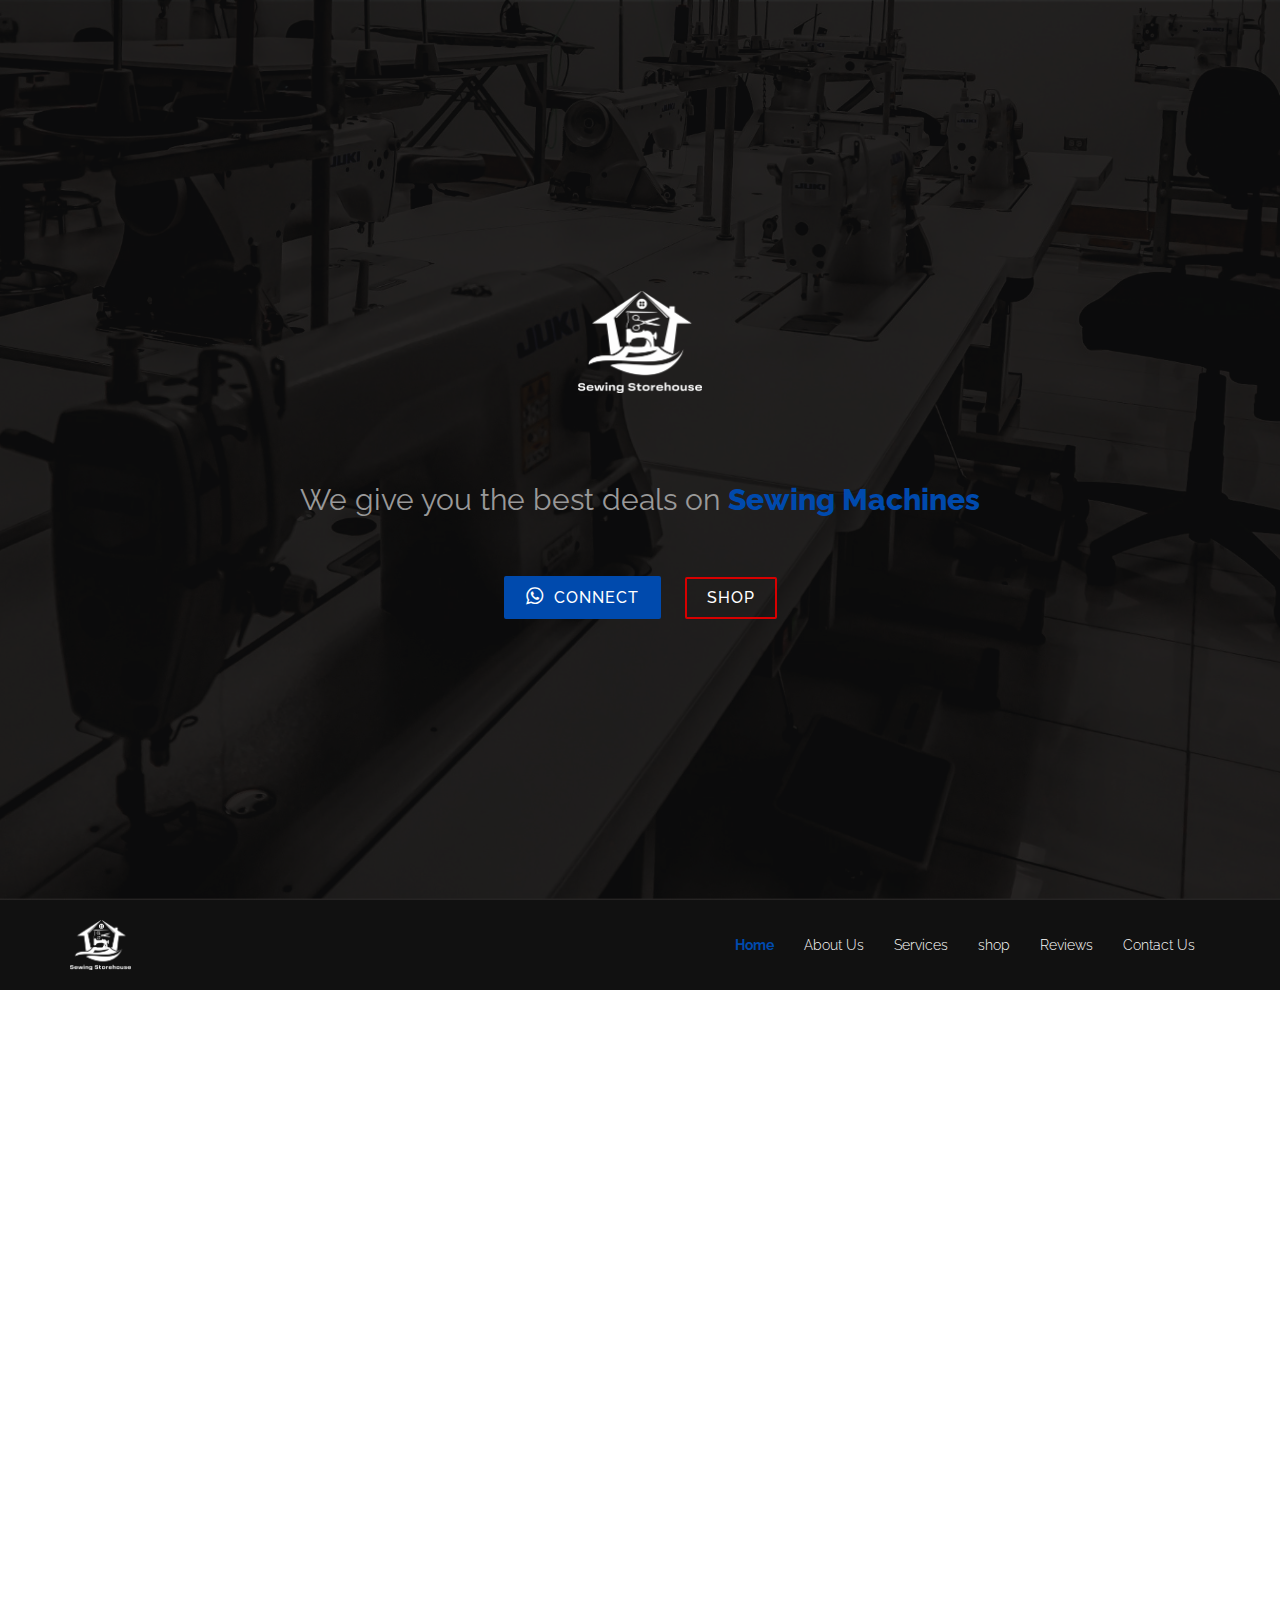
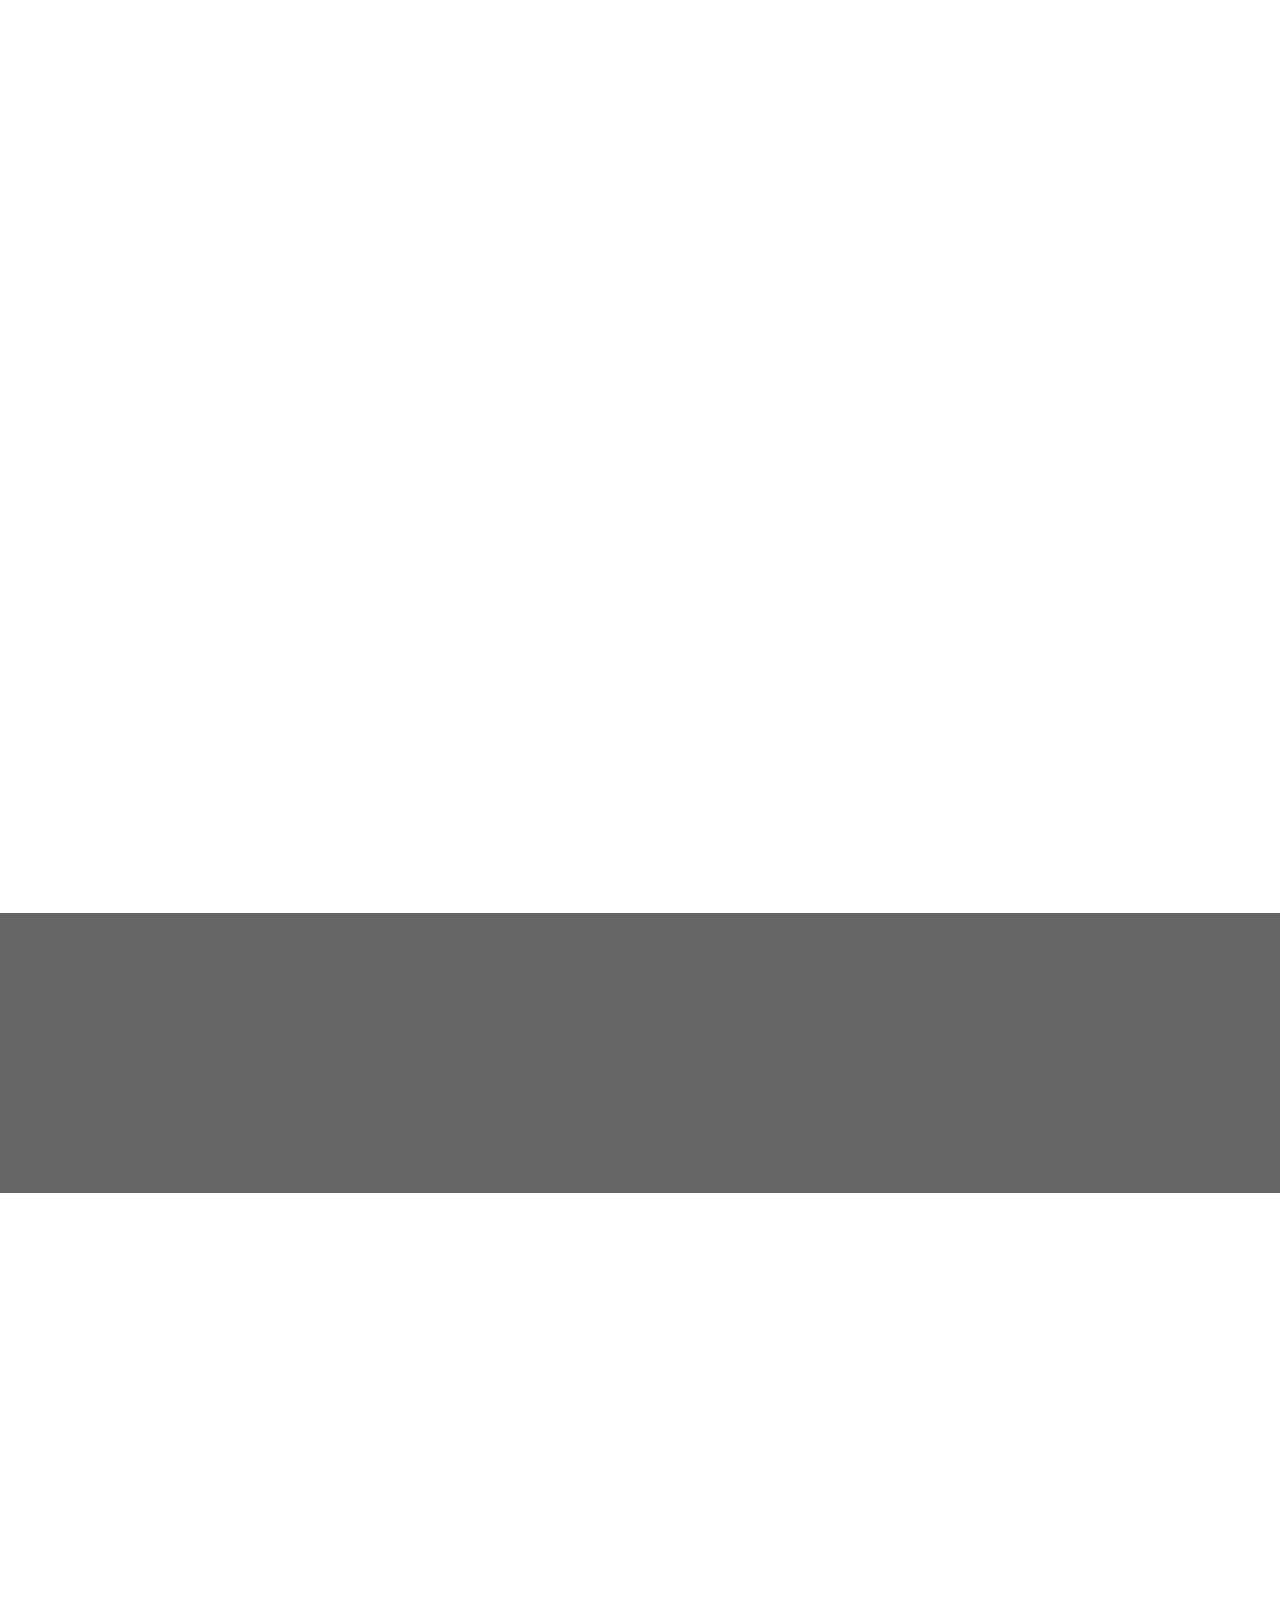
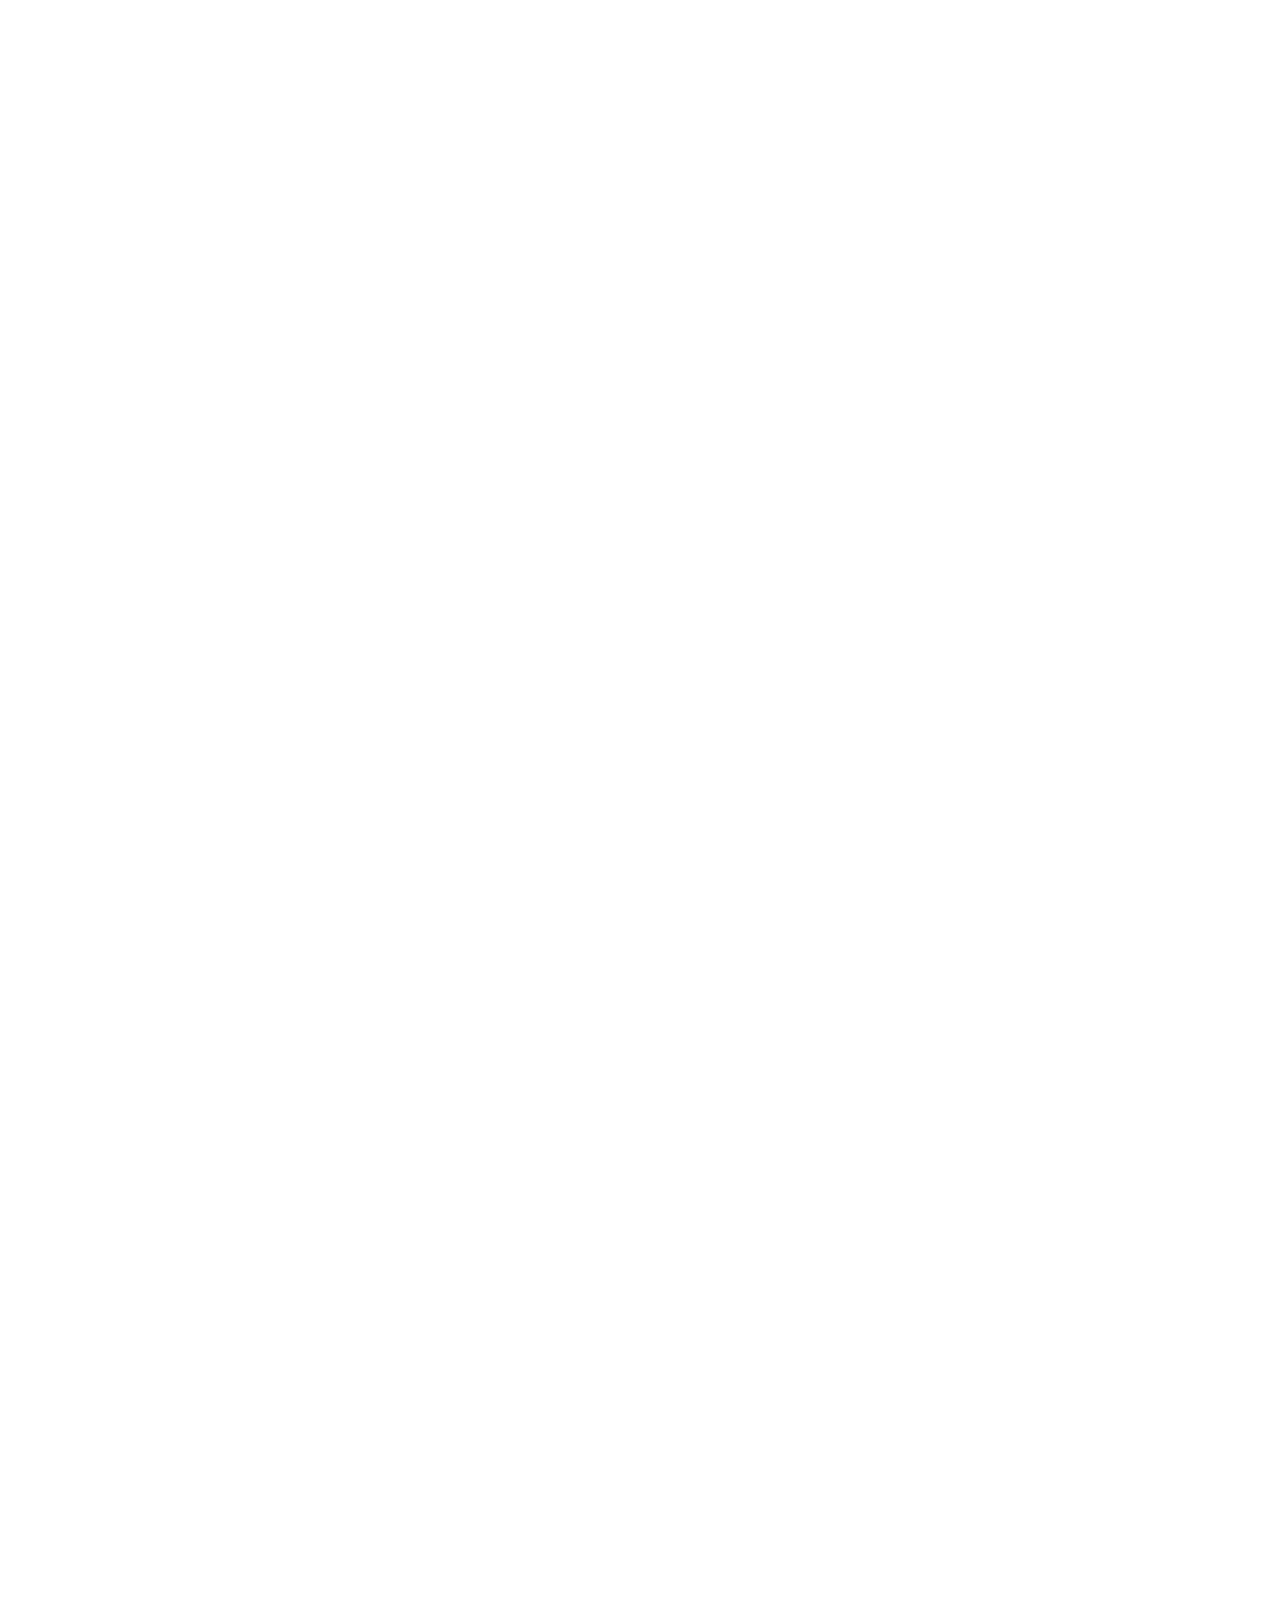
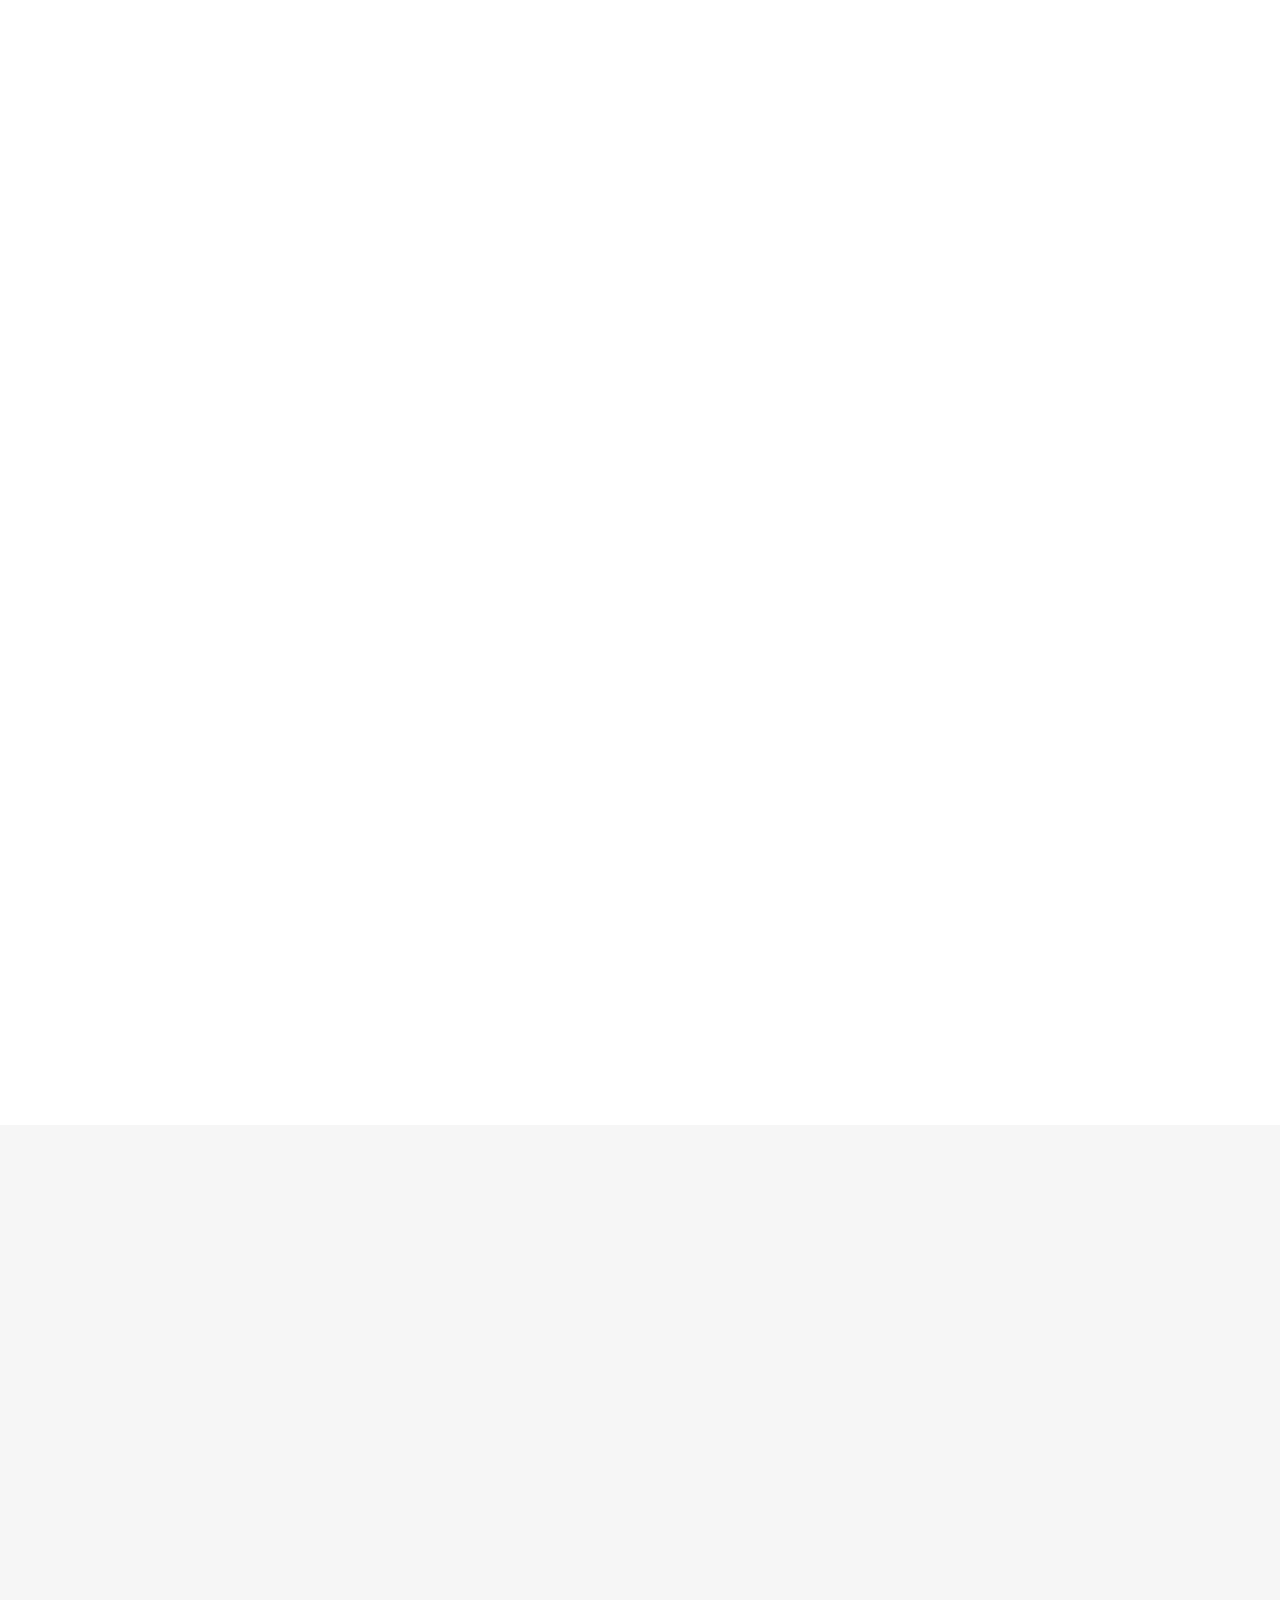
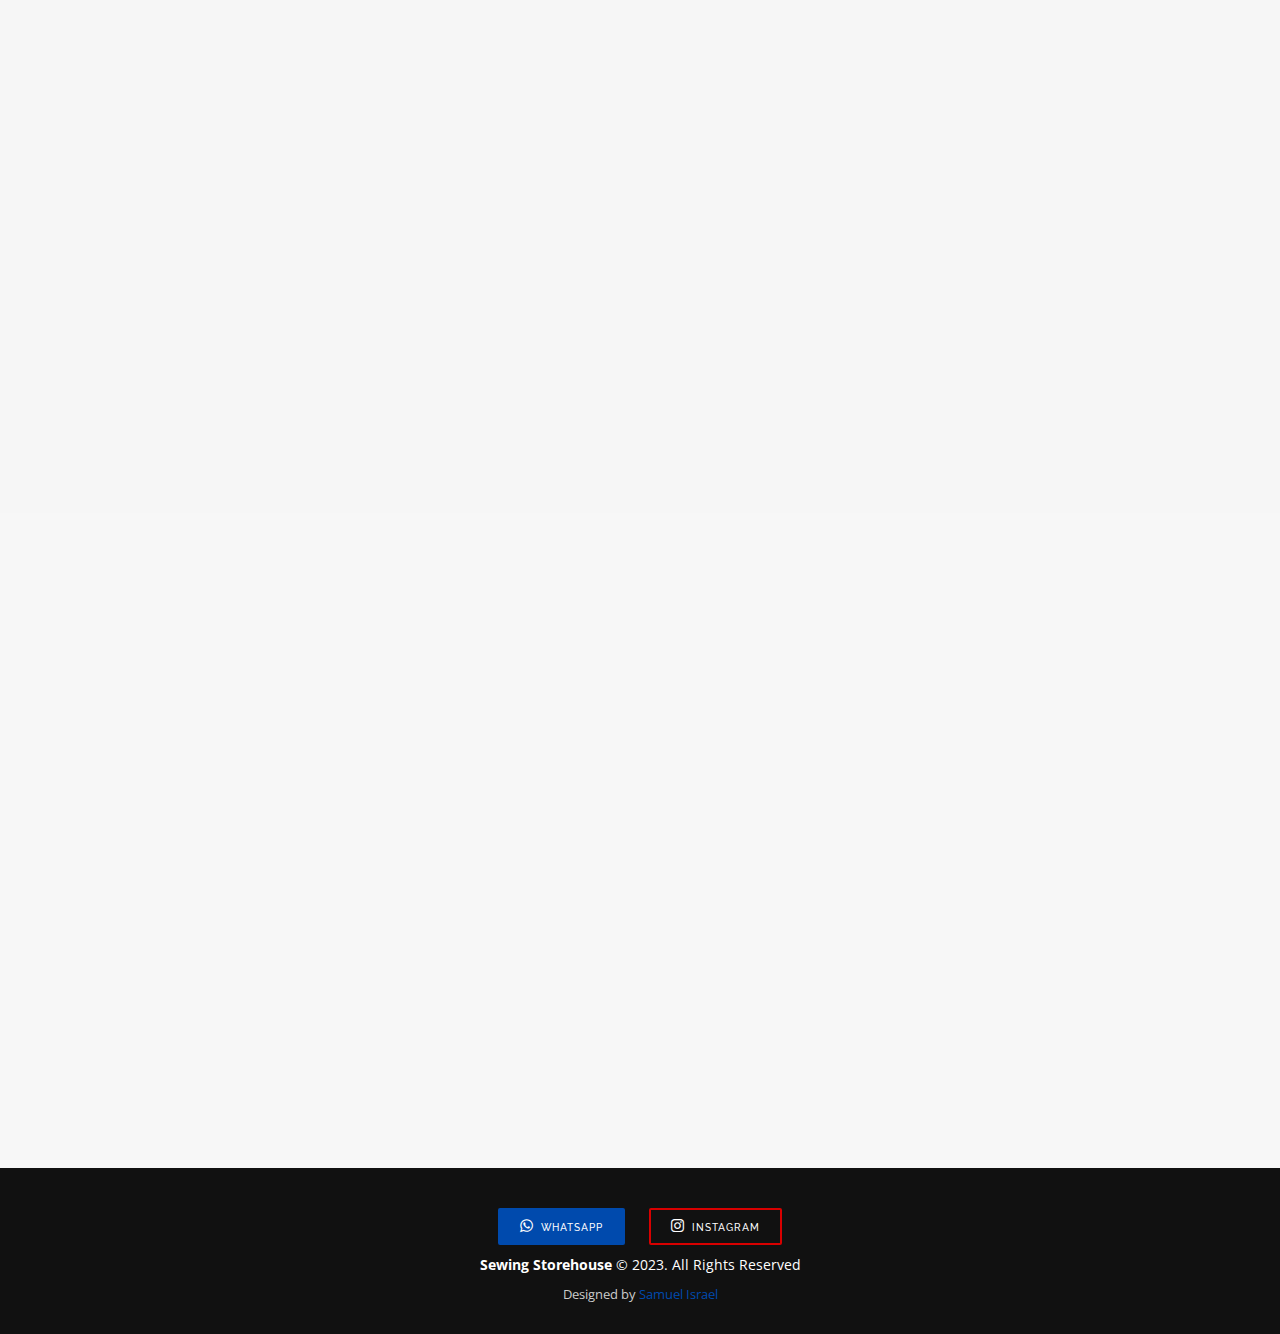
==== index.html @ 8f1b7ee0 "Add files via upload" ====
<!DOCTYPE html>
<html lang="en">

<head>
  <meta charset="utf-8">
  <title>Sewing Storehouse</title>
  <meta content="width=device-width, initial-scale=1.0" name="viewport">
  <meta content="" name="keywords">
  <meta content="" name="description">

  <!-- Facebook Opengraph integration: https://developers.facebook.com/docs/sharing/opengraph -->
  <meta property="og:title" content="">
  <meta property="og:image" content="">
  <meta property="og:url" content="">
  <meta property="og:site_name" content="">
  <meta property="og:description" content="">

  <!-- Twitter Cards integration: https://dev.twitter.com/cards/  -->
  <meta name="twitter:card" content="summary">
  <meta name="twitter:site" content="">
  <meta name="twitter:title" content="">
  <meta name="twitter:description" content="">
  <meta name="twitter:image" content="">

  <!-- Place your favicon.ico and apple-touch-icon.png in the template root directory -->
  <link href="favicon.ico" rel="shortcut icon">

  <!-- Google Fonts -->
  <link href="https://fonts.googleapis.com/css?family=Open+Sans:300,300i,400,400i,700,700i|Raleway:300,400,500,700,800" rel="stylesheet">

  <!-- Bootstrap CSS File -->
  <link href="lib/bootstrap/css/bootstrap.min.css" rel="stylesheet">

  <!-- Libraries CSS Files -->
  <link href="lib/font-awesome/css/font-awesome.min.css" rel="stylesheet">
  <link href="lib/animate-css/animate.min.css" rel="stylesheet">

  <!-- Main Stylesheet File -->
  <link href="css/style.css" rel="stylesheet">

  <!-- =======================================================
    Theme Name: Imperial
    Theme URL: https://bootstrapmade.com/imperial-free-onepage-bootstrap-theme/
    Author: BootstrapMade.com
    Author URL: https://bootstrapmade.com
  ======================================================= -->
</head>

<body>
  <div id="preloader"></div>

  <!--==========================
  Hero Section
  ============================-->
  <section id="hero">
    <div class="hero-container">
      <div class="wow fadeIn">
        <div class="hero-logo">
          <img class="" src="img/logo.png" alt="Imperial">
        </div>

       <!--  <h1>Welcome to Sewing Storehouse</h1> -->
        <!-- <h2>We sell <span class="rotating">Sewing Machines, Weaving Machines, Coverstitch Machines, Table Tops, Mannequins</span></h2> -->
        <h2>We give you the best deals on <span class="rotating">Sewing Machines, Weaving Machines, Embroidery Machines, Post Bed Machines, Phoenix Machines, Coverstitch Machines, Table Tops, Steam Irons, Mannequins</span></h2>
        <div class="actions">
          <a href="wa.link/p0skqy" class="btn-get-started"><i class="fa fa-whatsapp"></i>Connect</a>
          <a href="#shop" class="btn-services">Shop</a>
        </div>
      </div>
    </div>
  </section>

  <!--==========================
  Header Section
  ============================-->
  <header id="header">
    <div class="container">

      <div id="logo" class="pull-left">
        <a href="#hero"><img src="img/logo.png" alt="" title="" /></img></a>
        <!-- Uncomment below if you prefer to use a text image -->
        <!--<h1><a href="#hero">Header 1</a></h1>-->
      </div>

      <nav id="nav-menu-container">
        <ul class="nav-menu">
          <li class="menu-active"><a href="#hero">Home</a></li>
          <li><a href="#about">About Us</a></li>
          <li><a href="#services">Services</a></li>
          <!-- <li><a href="#portfolio">Portfolio</a></li> -->
          <li><a href="#shop">shop</a></li>
          <li><a href="#testimonials">Reviews</a></li>
          
          <!-- <li class="menu-has-children"><a href="">Drop Down</a>
            <ul>
              <li><a href="#">Drop Down 1</a></li>
              <li class="menu-has-children"><a href="#">Drop Down 2</a>
                <ul>
                  <li><a href="#">Deep Drop Down 1</a></li>
                  <li><a href="#">Deep Drop Down 2</a></li>
                  <li><a href="#">Deep Drop Down 3</a></li>
                  <li><a href="#">Deep Drop Down 4</a></li>
                  <li><a href="#">Deep Drop Down 5</a></li>
                </ul>
              </li>
              <li><a href="#">Drop Down 3</a></li>
              <li><a href="#">Drop Down 4</a></li>
              <li><a href="#">Drop Down 5</a></li>
            </ul>
          </li> -->
          <li><a href="#contact">Contact Us</a></li>
        </ul>
      </nav>
      <!-- #nav-menu-container -->
    </div>
  </header>
  <!-- #header -->

  <!--==========================
  About Section
  ============================-->
  <section id="about">
    <div class="container wow fadeInUp">
      <div class="row">
        <div class="col-md-12">
          <h3 class="section-title">About Us</h3>
          <div class="section-title-divider"></div>
          <p class="section-description"> we curated a selection of the finest sewing equipment on the market to help you Level-up!</p>
        </div>
      </div>
    </div>
    <div class="container about-container wow fadeInUp">
      <div class="row">

        <div class="col-lg-6 about-img">
          <img src="img/about-img.jpg" alt="">
        </div>

        <div class="col-md-6 about-content">
          <h2 class="about-title">We provide Great Value for every penny</h2>
          <p class="about-text">
            Welcome to Sewing Storehouse! We are dedicated to providing the best sewing equipments to our customers to cater for every sewing need.
          </p>
          <p class="about-text">
            We are founded with a mission to make high-quality sewing equipment accessible to everyone. We believe that sewing is a rewarding and fulfilling skill, and we want to make it easy for people to get started and excel at it.
            Our products are carefully selected to ensure that they meet our high standards of quality and durability. We believe that when you invest in good sewing equipment, you are investing in your creativity and your future.
          </p>
          <p class="about-text">
            At our Sewing Storehouse, we believe that sewing is more than just a hobby. It's a way of life. It's a way to express your unique creative ideas, and to connect with others. We are proud to be a part of The Sewing Community, and we look forward to serving you for many years to come.
          
      </div>
    </div>
  </section>

  <!--==========================
  Services Section
  ============================-->
  <section id="services">
    <div class="container wow fadeInUp">
      <div class="row">
        <div class="col-md-12">
          <h3 class="section-title">Services</h3>
          <div class="section-title-divider"></div>
          <p class="section-description">A List of Excellent services that we offer</p>
        </div>
      </div>

      <div class="row">
        <div class="col-md-4 service-item">
          <div class="service-icon"><i class="fa fa-bar-chart"></i></div>
          <h4 class="service-title"><a href="">Sewing Equipment Sale</a></h4>
          <p class="service-description">We sell a wide range of sewing equipment, including both high-end and low-end products.</p>
        </div>
        <div class="col-md-4 service-item">
          <div class="service-icon"><i class="fa fa-paper-plane"></i></div>
          <h4 class="service-title"><a href="">Sewing Equipment repair</a></h4>
          <p class="service-description"> we offer routine maintenance, replacement of worn or damaged parts, and repairs for machines that have broken down or are not functioning properly. </p>
        </div>
        <div class="col-md-4 service-item">
          <div class="service-icon"><i class="fa fa-photo"></i></div>
          <h4 class="service-title"><a href="">Sewing Equipment accessories supply</a></h4>
          <p class="service-description">We sell accessories and supplies for sewing Equipments. This includes items such as presser feet, Pitman Crank Set, Domestic Manual Machine Pedal and more.</p>
        </div>
        <div class="col-md-4 service-item">
          <div class="service-icon"><i class="fa fa-road"></i></div>
          <h4 class="service-title"><a href="">Marketing and branding</a></h4>
          <p class="service-description">We help your clients develop a strong brand identity and marketing strategy for their Tailoring/Fashion business, including creating a website, social media presence, and advertising campaigns.</p>
        </div>
        <div class="col-md-4 service-item">
          <div class="service-icon"><i class="fa fa-shopping-bag"></i></div>
          <h4 class="service-title"><a href="">Operations and management</a></h4>
          <p class="service-description">We provide guidance on the day-to-day operations of a Tailoring/Fashion business, including inventory management, pricing strategies, staffing, and more.</p>
        </div>
        <!-- <div class="col-md-4 service-item">
          <div class="service-icon"><i class="fa fa-desktop"></i></div>
          <h4 class="service-title"><a href="">Sewing Equipment Sale</a></h4>
          <p class="service-description">Voluptatum deleniti atque corrupti quos dolores et quas molestias excepturi sint occaecati cupiditate non provident</p>
        </div> -->
      </div>
    </div>
  </section>

  <!--==========================
  Subscribe Section
  ============================-->
  <section id="subscribe">
    <div class="container wow fadeInUp">
      <div class="row">
        <div class="col-md-8">
          <h3 class="subscribe-title">Follow Us On Instagram</h3>
          <p class="subscribe-text">Follow us on Instagram to keep up with us and get access to the latest Equipment, freebies, product announcements and much more!</p>
        </div>
        <div class="col-md-4 subscribe-btn-container">
          <a class="subscribe-btn" href="https://www.instagram.com/sewing_storehouse/"><i class="fa fa-instagram"></i>Follow Now</a>
        </div>
      </div>
    </div>
  </section>


  <!--==========================
  Shop Section
  ============================-->
  <section id="shop">
    <div class="container wow fadeInUp">
      <div class="row">
        <div class="col-md-12">
          <h3 class="section-title">Shop</h3>
          <div class="section-title-divider"></div>
          <p class="section-description">This is List of some Available Items and Not a comprehensive List </p>
        </div>
      </div>

      <div class="row">
        <div class="col-md-3">
          <div class="member">
            <div class="pic"><img src="img/products/1.jpg" alt="Butterfly Table-Top"></div>
            <h4>Butterfly Table-Top</h4>
            <span>  ₦75,000</span>
          </div>
        </div>

        <div class="col-md-3">
          <div class="member">
            <div class="pic"><img src="img/products/2.jpg" alt="Jukky Manual Sewing Machine"></div>
            <h4>Jukky Manual Sewing Machine</h4>
            <span> ₦84,000 (Includes all Accessories)</span>
          </div>
        </div>

        <div class="col-md-3">
          <div class="member">
            <div class="pic"><img src="img/products/3.jpg" alt="Daping/Cover stitch machine"></div>
            <h4>Daping/Cover stitch machine</h4>
            <span> ₦260,000</span>
          </div>
        </div>

        <div class="col-md-3">
          <div class="member">
            <div class="pic"><img src="img/products/4.jpg" alt="Yamata Post-bed Machine"></div>
            <h4>Yamata Post-bed Machine</h4>
            <span>₦270,000</span>
          </div>
        </div>

        <div class="col-md-3">
          <div class="member">
            <div class="pic"><img src="img/products/5.jpg" alt="Two lion Industrial Steam Iron"></div>
            <h4>Two lion Industrial Steam Iron</h4>
            <span> ₦45,000</span>
          </div>
        </div>

        <div class="col-md-3">
          <div class="member">
            <div class="pic"><img src="img/products/6.jpg" alt="Two Lion 3 Thread Weaving Machine"></div>
            <h4>Two Lion 3 Thread Overlocker</h4>
            <span>Accountant</span>
          </div>
        </div>

        <div class="col-md-3">
          <div class="member">
            <div class="pic"><img src="img/products/7.jpg" alt="Brother Industrial Sewing Machine"></div>
            <h4>Brother Industrial Sewing Machine</h4>
            <span>₦295,000</span>
          </div>
        </div>

        <div class="col-md-3">
          <div class="member">
            <div class="pic"><img src="img/products/8.jpg" alt="Brother Industrial Zigzag & Embroidery Sewing Machine"></div>
            <h4>Brother Industrial Zigzag & Embroidery Sewing Machine</h4>
            <span>₦280,000</span>
          </div>
        </div>

        <div class="col-md-3">
          <div class="member">
            <div class="pic"><img src="img/products/9.jpg" alt="Butterfly Multifunctional Embroidery, Button Hole and straight Sewing Machine - Jd1197lb"></div>
            <h4>Butterfly Multifunctional Embroidery & Sewing Machine</h4>
            <span>₦235,000</span>
          </div>
        </div>

        <div class="col-md-3">
          <div class="member">
            <div class="pic"><img src="img/products/10.jpg" alt="Emel Industrial Straight Sewing Machine"></div>
            <h4>Emel Industrial Straight Sewing Machine</h4>
            <span>₦194,000</span>
          </div>
        </div>

        <div class="col-md-3">
          <div class="member">
            <div class="pic"><img src="img/products/11.jpg" alt="Two Lion Direct Drive Industrial Straight Sewing Machine"></div>
            <h4>Two Lion Direct Drive Industrial Sewing Machine</h4>
            <span>₦210,000</span>
          </div>
        </div>

        <div class="col-md-3">
          <div class="member">
            <div class="pic"><img src="img/products/12.jpg" alt="Butterfly Manual Sewing Machine"></div>
            <h4>Butterfly Manual Sewing Machine</h4>
            <span>₦95,000</span>
          </div>
        </div>

        <div class="col-md-3">
          <div class="member">
            <div class="pic"><img src="img/products/13.jpg" alt="Singer-Heavy-Duty-4423-Sewing-Machine"></div>
            <h4>Singer-Heavy-Duty-4423-Sewing-Machine</h4>
            <span>	₦294,000 </span>
          </div>
        </div>

        <div class="col-md-3">
          <div class="member">
            <div class="pic"><img src="img/products/14.jpg" alt="Two Lion Heat Transfer/Stoning Machine"></div>
            <h4>Two Lion Heat Transfer/Stoning Machine (Size 38)</h4>
            <span>₦145,000</span>
          </div>
        </div>

        <div class="col-md-3">
          <div class="member">
            <div class="pic"><img src="img/products/17.jpg" alt="Two Lion blind hemming machine"></div>
            <h4>Two Lion blind hemming machine</h4>
            <span>₦95,000</span>
          </div>
        </div>

        <div class="col-md-3">
          <div class="member">
            <div class="pic"><img src="img/products/16.jpg" alt="Manual Weaving Machine"></div>
            <h4>Manual Weaving Machine</h4>
            <span>₦60,000</span>
          </div>
        </div>

        <div class="col-md-12">
          <h3 class="section-title">All Prices are slightly negotiable</h3>
          <div class="section-title-divider"></div>
          <p class="section-description">Our Online Shop is currently under development. You can click the button below to manualy send in your order </p>
          <div class="actions">
            <a href="wa.link/p0skqy" class="btn-buy"><i class="fa fa-shopping-bag"></i>Place Order</a>
          </div>
        </div>

      </div>
   </div>
  </section>

  
  <!--==========================
  Porfolio Section
  ============================-->
  <!-- <section id="portfolio">
    <div class="container wow fadeInUp">
      <div class="row">
        <div class="col-md-12">
          <h3 class="section-title">Portfolio</h3>
          <div class="section-title-divider"></div>
          <p class="section-description">Si stante, hoc natura videlicet vult, salvam esse se, quod concedimus ses haec dicturum fuisse</p>
        </div>
      </div>

      <div class="row">
        <div class="col-md-3">
          <a class="portfolio-item" style="background-image: url(img/portfolio-1.jpg);" href="">
            <div class="details">
              <h4>Portfolio 1</h4>
              <span>Alored dono par</span>
            </div>
          </a>
        </div>

        <div class="col-md-3">
          <a class="portfolio-item" style="background-image: url(img/portfolio-2.jpg);" href="">
            <div class="details">
              <h4>Portfolio 2</h4>
              <span>Alored dono par</span>
            </div>
          </a>
        </div>

        <div class="col-md-3">
          <a class="portfolio-item" style="background-image: url(img/portfolio-3.jpg);" href="">
            <div class="details">
              <h4>Portfolio 3</h4>
              <span>Alored dono par</span>
            </div>
          </a>
        </div>

        <div class="col-md-3">
          <a class="portfolio-item" style="background-image: url(img/portfolio-4.jpg);" href="">
            <div class="details">
              <h4>Portfolio 4</h4>
              <span>Alored dono par</span>
            </div>
          </a>
        </div>

        <div class="col-md-3">
          <a class="portfolio-item" style="background-image: url(img/portfolio-5.jpg);" href="">
            <div class="details">
              <h4>Portfolio 5</h4>
              <span>Alored dono par</span>
            </div>
          </a>
        </div>

        <div class="col-md-3">
          <a class="portfolio-item" style="background-image: url(img/portfolio-6.jpg);" href="">
            <div class="details">
              <h4>Portfolio 6</h4>
              <span>Alored dono par</span>
            </div>
          </a>
        </div>

        <div class="col-md-3">
          <a class="portfolio-item" style="background-image: url(img/portfolio-7.jpg);" href="">
            <div class="details">
              <h4>Portfolio 7</h4>
              <span>Alored dono par</span>
            </div>
          </a>
        </div>

        <div class="col-md-3">
          <a class="portfolio-item" style="background-image: url(img/portfolio-8.jpg);" href="">
            <div class="details">
              <h4>Portfolio 8</h4>
              <span>Alored dono par</span>
            </div>
          </a>
        </div>

      </div>
    </div>
  </section> -->

  <!--==========================
  Testimonials Section
  ============================-->
  <section id="testimonials">
    <div class="container wow fadeInUp">
      <div class="row">
        <div class="col-md-12">
          <h3 class="section-title">Reviews</h3>
          <div class="section-title-divider"></div>
          <p class="section-description">Hear what our clients have to say about us.</p>
        </div>
      </div>

      <div class="row">
        <div class="col-md-3">
          <div class="profile">
            <div class="pic"><img src="img/client-1.jpg" alt=""></div>
            <h4>Adebola Ahmed</h4>
            <span>Bespoke Tailor</span>
          </div>
        </div>
        <div class="col-md-9">
          <div class="quote">
            <b><img src="img/quote_sign_left.png" alt=""></b> This company's sewing machines and customer service exceeded my expectations. I highly recommend them for anyone looking for a reliable and top-notch quality machine. <small><img src="img/quote_sign_right.png" alt=""></small>
          </div>
        </div>
      </div>

      <div class="row">
        <div class="col-md-9">
          <div class="quote">
            <b><img src="img/quote_sign_left.png" alt=""></b>  I've been a loyal customer of this sewing equipment sales business for years, and I have to say they have never let me down. Their products are always of the highest quality, and their customer service is outstanding. <small><img src="img/quote_sign_right.png" alt=""></small>
          </div>
        </div>
        <div class="col-md-3">
          <div class="profile">
            <div class="pic"><img src="img/client-2.jpg" alt=""></div>
            <h4>Love Chima</h4>
            <span>Fashion Designer</span>
          </div>
        </div>
      </div>

    </div>
  </section>

  

  <!--==========================
  Contact Section
  ============================-->
  <section id="contact">
    <div class="container wow fadeIn">
      <div class="row">
        <div class="col-md-12">
          <h3 class="section-title">Contact Us</h3>
          <div class="section-title-divider"></div>
          <p class="section-description">
            We'd love to hear from you! Contact us with any questions or concerns<br> you may have about our products or services. You can reach us via email, phone, or by filling<br> out the contact form below. Our customer service team will get back to you as soon as possible.
          </p>
        </div>
      </div>

      <div class="row">
        <div class="col-md-3 col-md-push-2">
          <div class="info">
            <div>
              <i class="fa fa-map-marker"></i>
              <p>House 09, Eputu/Oribanwa<br>Road Ibeju-lekki, Lagos</p>
            </div>

            <div>
              <i class="fa fa-envelope"></i>
              <p>Sewingstorehouse@gmail.com</p>
            </div>

            <div>
              <i class="fa fa-phone"></i>
              <p>+234 811 8020 381</p>
            </div>

          </div>
        </div>

        <div class="col-md-5 col-md-push-2">
          <div class="form">
            <div id="sendmessage">Your message has been sent. Thank you!</div>
            <div id="errormessage"></div>
            <form action="POST" data-netlify="true" method="post" role="form" class="contactForm">
              <div class="form-group">
                <input type="text" name="name" class="form-control" id="name" placeholder="Your Name" data-rule="minlen:4" data-msg="Please enter at least 4 chars" />
                <div class="validation"></div>
              </div>
              <div class="form-group">
                <input type="number" class="form-control" name="number" id="number" placeholder="Phone Number" data-rule="number" data-msg="Please enter a valid Phone Number" />
                <div class="validation"></div>
              </div>
              <!-- <div class="form-group">
                <input type="text" class="form-control" name="subject" id="subject" placeholder="Subject" data-rule="minlen:4" data-msg="Please enter at least 8 chars of subject" />
                <div class="validation"></div>
              </div> -->
              <div class="form-group">
                <textarea class="form-control" name="message" rows="5" data-rule="required" data-msg="Please write something for us" placeholder="Message"></textarea>
                <div class="validation"></div>
              </div>
              <div class="text-center"><button type="submit">Send Message</button></div>
            </form>
          </div>
        </div>

      </div>
    </div>
  </section>

  <!--==========================
  Footer
============================-->
  <footer id="footer">
    <div class="container">
      <div class="row">
        <div class="col-md-12">

          <div class="footer-socials">
            <a href="wa.link/p0skqy" class="btn-get-started"><i class="fa fa-whatsapp"></i>Whatsapp</a>
            <a href="#services" class="btn-services"><i class="fa fa-instagram"></i>Instagram</a>
          </div>

          <div class="copyright">
           <strong>Sewing Storehouse</strong>  &copy; 2023. All Rights Reserved
          </div>
          <div class="credits">
            <!--
              All the links in the footer should remain intact.
              You can delete the links only if you purchased the pro version.
              Licensing information: https://bootstrapmade.com/license/
              Purchase the pro version with working PHP/AJAX contact form: https://bootstrapmade.com/buy/?theme=Imperial
            -->
            Designed by <a href=".">Samuel Israel</a>
          </div>
        </div>
      </div>
    </div>
  </footer>
  <!-- #footer -->

  <a href="#" class="back-to-top"><i class="fa fa-chevron-up"></i></a>

  <!-- Required JavaScript Libraries -->
  <script src="lib/jquery/jquery.min.js"></script>
  <script src="lib/bootstrap/js/bootstrap.min.js"></script>
  <script src="lib/superfish/hoverIntent.js"></script>
  <script src="lib/superfish/superfish.min.js"></script>
  <script src="lib/morphext/morphext.min.js"></script>
  <script src="lib/wow/wow.min.js"></script>
  <script src="lib/stickyjs/sticky.js"></script>
  <script src="lib/easing/easing.js"></script>

  <!-- Template Specisifc Custom Javascript File -->
  <script src="js/custom.js"></script>

  <script src="contactform/contactform.js"></script>


</body>

</html>
---- css/style.css ----
/*
  Theme Name: Imperial
  Theme URL: https://bootstrapmade.com/imperial-free-onepage-bootstrap-template/
  Author: BootstrapMade
  Author URL: https://bootstrapmade.com
*/
/*--------------------------------------------------------------
# General
--------------------------------------------------------------*/
body {
  background: #fff;
  color: #666666;
  font-family: "Open Sans", sans-serif;
}

a {
  color: #004AAD;
  transition: 0.5s;
}

a:hover, a:active, a:focus {
  color: #03c5ec;
  outline: none;
  text-decoration: none;
}

p {
  padding: 0;
  margin: 0 0 30px 0;
}

h1, h2, h3, h4, h5, h6 {
  font-family: "Raleway", sans-serif;
  font-weight: 400;
  margin: 0 0 20px 0;
  padding: 0;
}

/* Prelaoder */
#preloader {
  position: fixed;
  left: 0;
  top: 0;
  z-index: 999;
  width: 100%;
  height: 100%;
  overflow: visible;
  background: #fff url("../img/preloader.gif") no-repeat center center;
}

/* Back to top button */
.back-to-top {
  position: fixed;
  display: none;
  /* background: rgba(0, 0, 0, 0.2);
  color: #fff; */
  background: none;
  border: 2px solid #D80000;
  color: #004AAD;
  padding: 6px 12px 9px 12px;
  font-size: 16px;
  border-radius: 2px;
  right: 15px;
  bottom: 15px;
  transition: background 0.5s;
}

@media (max-width: 768px) {
  .back-to-top {
    bottom: 15px;
  }
}

.back-to-top:focus {
  background: none;
  border: 2px solid #D80000;
  color: #D80000;
}

.back-to-top:hover {
  background: #004AAD;
  color: #fff;  
  border: 2px solid #d8000000;
  
}

/*--------------------------------------------------------------
# Welcome
--------------------------------------------------------------*/
#hero {
  display: table;
  width: 100%;
  height: 100vh;
  background: url(../img/hero-bg.jpg) top center;
  background-size: cover;
}

@media (min-width: 1024px) {
  #hero {
    background-attachment: fixed;
  }
}

#hero .hero-logo {
  margin: 20px;
  margin-bottom: 90px;
}

#hero .hero-logo img {
  max-width: 10%;
}

#hero .hero-container {
  background: rgba(0, 0, 0, 0.8);
  display: table-cell;
  margin: 0;
  padding: 0;
  text-align: center;
  vertical-align: middle;
}

#hero h1 {
  margin: 30px 0 10px 0;
  font-weight: 700;
  line-height: 48px;
  text-transform: uppercase;
  color: #fff;
}

@media (max-width: 768px) {
  #hero h1 {
    font-size: 28px;
    line-height: 36px;
  }
}

#hero h2 {
  color: #999;
  margin-bottom: 50px;
}

#hero .rotating {
  color: #004AAD /* #999 */;
  font-weight: 800;
}

@media (max-width: 768px) {
  #hero h2 {
    font-size: 24px;
    line-height: 26px;
    margin-bottom: 30px;
  }
  #hero h2 .rotating {
    display: block;
  }
}

#hero .rotating > .animated {
  display: inline-block;
}

#hero .actions a {
  font-family: "Raleway", sans-serif;
  text-transform: uppercase;
  font-weight: 500;
  font-size: 16px;
  letter-spacing: 1px;
  display: inline-block;
  padding: 8px 20px;
  border-radius: 2px;
  transition: 0.5s;
  margin: 10px;
}

#hero .actions i {
  font-size: 20px;
  margin-right: 10px;
}

#hero .btn-get-started {
  background: #004AAD;
  border: 2px solid #004AAD;
  color: #fff;
}

/* #D80000 #004AAD */

#hero .btn-get-started:hover {
  background: none;
  border: 2px solid #D80000;
  color: #fff;
}

#hero .btn-services {
  border: 2px solid #D80000;
  color: #fff;
}

#hero .btn-services:hover {
  background: #004AAD;
  border: 2px solid #004AAD;
}

/*--------------------------------------------------------------
# Header
--------------------------------------------------------------*/
#header {
  background: #111;
  padding: 20px 0;
  height: 90px;
}

#header #logo {
  float: left;
}

#header #logo h1 {
  font-size: 36px;
  margin: 0;
  padding: 6px 0;
  line-height: 1;
  font-family: "Raleway", sans-serif;
  font-weight: 700;
  letter-spacing: 3px;
  text-transform: uppercase;
}

#header #logo h1 a, #header #logo h1 a:hover {
  color: #fff;
}

#header #logo img {
  padding: 0;
  margin: 0;
  max-height: 50px;
}

@media (max-width: 768px) {
  #header {
    height: 80px;
  }
  #header #logo h1 {
    font-size: 26px;
  }
  #header #logo img {
    max-height: 40px;
  }
}

.is-sticky #header {
  background: rgba(0, 0, 0, 0.85);
}

/*--------------------------------------------------------------
# Navigation Menu
--------------------------------------------------------------*/
/* Nav Menu Essentials */
.nav-menu, .nav-menu * {
  margin: 0;
  padding: 0;
  list-style: none;
}

.nav-menu ul {
  position: absolute;
  display: none;
  top: 100%;
  left: 0;
  z-index: 99;
}

.nav-menu li {
  position: relative;
  white-space: nowrap;
}

.nav-menu > li {
  float: left;
}

.nav-menu li:hover > ul,
.nav-menu li.sfHover > ul {
  display: block;
}

.nav-menu ul ul {
  top: 0;
  left: 100%;
}

.nav-menu ul li {
  min-width: 180px;
}

/* Nav Menu Arrows */
.sf-arrows .sf-with-ul {
  padding-right: 30px;
}

.sf-arrows .sf-with-ul:after {
  content: "\f107";
  position: absolute;
  right: 15px;
  font-family: FontAwesome;
  font-style: normal;
  font-weight: normal;
}

.sf-arrows ul .sf-with-ul:after {
  content: "\f105";
}

/* Nav Meu Container */
#nav-menu-container {
  float: right;
  margin: 5px 0;
}

@media (max-width: 768px) {
  #nav-menu-container {
    display: none;
  }
}

/* Nav Meu Styling */
.nav-menu a {
  padding: 10px 15px;
  text-decoration: none;
  display: inline-block;
  color: #fff;
  font-family: 'Raleway', sans-serif;
  font-weight: 300;
  font-size: 14px;
  outline: none;
}

.nav-menu a:hover, .nav-menu li:hover > a, .nav-menu .menu-active > a {
  color: #004AAD;
  font-weight: 700;
}

.nav-menu ul {
  margin: 4px 0 0 15px;
  box-shadow: 0px 0px 1px 1px rgba(0, 0, 0, 0.08);
}

.nav-menu ul li {
  background: #fff;
  border-top: 1px solid #f4f4f4;
}

.nav-menu ul li:first-child {
  border-top: 0;
}

.nav-menu ul li:hover {
  background: #f6f6f6;
}

.nav-menu ul li a {
  color: #333;
}

.nav-menu ul ul {
  margin: 0;
}

/* Mobile Nav Toggle */
#mobile-nav-toggle {
  position: fixed;
  right: 0;
  top: 0;
  z-index: 999;
  margin: 20px 20px 0 0;
  border: 0;
  background: none;
  font-size: 24px;
  display: none;
  transition: all 0.4s;
  outline: none;
}

#mobile-nav-toggle i {
  color: #fff;
}

@media (max-width: 768px) {
  #mobile-nav-toggle {
    display: inline;
  }
}

/* Mobile Nav Styling */
#mobile-nav {
  position: fixed;
  top: 0;
  padding-top: 18px;
  bottom: 0;
  z-index: 998;
  background: rgba(0, 0, 0, 0.9);
  left: -260px;
  width: 260px;
  overflow-y: auto;
  transition: 0.4s;
}

#mobile-nav ul {
  padding: 0;
  margin: 0;
  list-style: none;
}

#mobile-nav ul li {
  position: relative;
}

#mobile-nav ul li a {
  color: #fff;
  font-size: 16px;
  overflow: hidden;
  padding: 10px 22px 10px 15px;
  position: relative;
  text-decoration: none;
  width: 100%;
  display: block;
  outline: none;
}

#mobile-nav ul li a:hover {
  color: #fff;
}

#mobile-nav ul li li {
  padding-left: 30px;
}

#mobile-nav ul .menu-has-children i {
  position: absolute;
  right: 0;
  z-index: 99;
  padding: 15px;
  cursor: pointer;
  color: #fff;
}

#mobile-nav ul .menu-has-children i.fa-chevron-up {
  color: #004AAD;
}

#mobile-nav ul .menu-item-active {
  color: #004AAD;
}

#mobile-body-overly {
  width: 100%;
  height: 100%;
  z-index: 997;
  top: 0;
  left: 0;
  position: fixed;
  background: rgba(0, 0, 0, 0.6);
  display: none;
}

/* Mobile Nav body classes */
body.mobile-nav-active {
  overflow: hidden;
}

body.mobile-nav-active #mobile-nav {
  left: 0;
}

body.mobile-nav-active #mobile-nav-toggle {
  color: #fff;
}

/*--------------------------------------------------------------
# Sections
--------------------------------------------------------------*/
/* Sections Common
--------------------------------*/
.section-title {
  font-size: 32px;
  color: #111;
  text-transform: uppercase;
  text-align: center;
  font-weight: 700;
}

.section-description {
  text-align: center;
  margin-bottom: 80px;
}

.section-title-divider {
  width: 50px;
  height: 3px;
  background: #004AAD;
  margin: 0 auto;
  margin-bottom: 30px;
}

/* Get Started Section
--------------------------------*/
#about {
  background: #fff;
  padding: 80px 0;
}

#about .about-img {
  overflow: hidden;
}

#about .about-img img {
  max-width: 100%;
}

@media (max-width: 768px) {
  #about .about-img {
    height: auto;
  }
  #about .about-img img {
    margin-left: 0;
    padding-bottom: 30px;
  }
}

#about .about-content {
  background: #fff;
}

#about .about-title {
  color: #333;
  font-weight: 700;
  font-size: 28px;
}

#about .about-text {
  line-height: 26px;
  margin-bottom: 15px;
}

#about .about-text:last-child {
  margin-bottom: 0;
}

/* Services Section
--------------------------------*/
#services {
  background: linear-gradient(rgba(255, 255, 255, 0.9), rgba(255, 255, 255, 0.9)), url("../img/services-bg.jpg") fixed center center;
  background-size: cover;
  padding: 80px 0 60px 0;
}

#services .service-item {
  margin-bottom: 20px;
}

#services .service-icon {
  float: left;
  background: #004AAD;
  padding: 16px;
  border-radius: 50%;
  transition: 0.5s;
  border: 1px solid #004AAD;
}

#services .service-icon i {
  color: #fff;
  font-size: 24px;
}

#services .service-item:hover .service-icon {
  background: #fff;
}

#services .service-item:hover .service-icon i {
  color: #004AAD;
}

#services .service-title {
  margin-left: 80px;
  font-weight: 700;
  margin-bottom: 15px;
  text-transform: uppercase;
}

#services .service-title a {
  color: #111;
}

#services .service-description {
  margin-left: 80px;
  line-height: 24px;
}

/* Subscribe Section
--------------------------------*/
#subscribe {
  background: linear-gradient(rgba(0, 0, 0, 0.6), rgba(0, 0, 0, 0.6)), url(../img/subscribe-bg.jpg) fixed center center;
  background-size: cover;
  padding: 80px 0;
}

#subscribe .subscribe-title {
  color: #fff;
  font-size: 28px;
  font-weight: 700;
}

#subscribe .subscribe-text {
  color: #fff;
}

#subscribe .subscribe-btn-container {
  text-align: center;
  padding-top: 20px;
}

#subscribe .subscribe-btn {
  font-family: "Raleway", sans-serif;
  text-transform: uppercase;
  font-weight: 500;
  font-size: 16px;
  letter-spacing: 1px;
  display: inline-block;
  padding: 8px 20px;
  border-radius: 2px;
  transition: 0.5s;
  margin: 10px;
  border: 2px solid #D80000;
  color: #fff;
}

#subscribe .subscribe-btn:hover {
  background: #004AAD;
  border: 2px solid #004AAD;
}

#subscribe i {
  margin-right: 8px;
}

/* Portfolio Section
--------------------------------*/
/* #portfolio {
  background: #fff;
  padding: 80px 0;
}

#portfolio .portfolio-item {
  background-position: center center;
  background-size: cover;
  background-repeat: no-repeat;
  position: relative;
  height: 260px;
  width: 100%;
  display: table;
  overflow: hidden;
  margin-bottom: 30px;
}

#portfolio .portfolio-item .details {
  height: 260px;
  background: #fff;
  display: table-cell;
  vertical-align: middle;
  opacity: 0;
  transition: 0.3s;
  text-align: center;
}

#portfolio .portfolio-item .details h4 {
  font-size: 16px;
  transition: transform 0.3s, opacity 0.3s;
  transform: translate3d(0, -15px, 0);
  font-weight: 700;
  color: #333333;
}

#portfolio .portfolio-item .details span {
  display: block;
  color: #666666;
  font-size: 13px;
  transition: transform 0.3s, opacity 0.3s;
  transform: translate3d(0, 15px, 0);
}

#portfolio .portfolio-item:hover .details {
  opacity: 0.8;
}

#portfolio .portfolio-item:hover .details h4 {
  transform: translate3d(0, 0, 0);
}

#portfolio .portfolio-item:hover .details span {
  transform: translate3d(0, 0, 0);
} */

/* Testimonials Section
--------------------------------*/
#testimonials {
  background: #f6f6f6;
  padding: 80px 0;
}

#testimonials .profile {
  text-align: center;
}

#testimonials .profile .pic {
  border-radius: 50%;
  border: 6px solid #fff;
  margin-bottom: 15px;
  overflow: hidden;
  height: 260px;
  width: 260px;
}

#testimonials .profile .pic img {
  max-width: 100%;
}

#testimonials .profile h4 {
  font-weight: 700;
  color: #004AAD;
  margin-bottom: 5px;
}

#testimonials .profile span {
  color: #333333;
}

#testimonials .quote {
  position: relative;
  background: #fff;
  padding: 60px;
  margin-top: 40px;
  font-size: 16px;
  font-style: italic;
  border-radius: 5px;
}

#testimonials .quote b {
  display: inline-block;
  font-size: 22px;
  left: -9px;
  position: relative;
  top: -8px;
}

#testimonials .quote small {
  display: inline-block;
  right: -9px;
  position: relative;
  top: 4px;
}

/* Shop Section
--------------------------------*/
#shop {
  background: #fff;
  padding: 80px 0 60px 0;
}

#shop .member {
  text-align: center;
  margin-bottom: 80px;
}

#shop .member .pic {
  margin-bottom: 15px;
  overflow: hidden;
  height: 260px;
}

#shop .member .pic img {
  max-width: 100%;
}

#shop .member h4 {
  font-weight: 700;
  margin-bottom: 2px;
}

#shop .member span {
  font-style: italic;
  display: block;
  font-size: 13px;
}

#shop .member .social {
  margin-top: 15px;
}

#shop .member .social a {
  color: #b3b3b3;
}

#shop .member .social a:hover {
  color: #004AAD;
}

#shop .member .social i {
  font-size: 18px;
  margin: 0 2px;
}

#shop .actions {
  text-align: center;
}

#shop .actions a {
  font-family: "Raleway", sans-serif;
  text-transform: uppercase;
  font-weight: 700;
  font-size: 16px;
  letter-spacing: 1px;
  display: inline-block;;
  padding: 8px 20px;
  border-radius: 2px;
  transition: 0.5s;
  margin: 10px;
}

#shop .actions i {
  font-size: 20px;
  margin-right: 10px;
}


#shop .btn-buy {
  background: none;
  border: 2px solid #D80000;
  color: #000000;
}

/* #D80000 #004AAD */

#shop .btn-buy:hover {
  background: #004AAD;
  border: 2px solid #004AAD;
  color: #fff; 
}

#shop .section-title {
  margin-top: 60px;
}


/* Contact Section
--------------------------------*/
#contact {
  background: #f7f7f7;
  padding: 80px 0;
}

#contact .info {
  color: #333333;
}

#contact .info i {
  font-size: 32px;
  color: #004AAD;
  float: left;
}

#contact .info p {
  padding: 0 0 10px 50px;
  line-height: 24px;
}

#contact .form #sendmessage {
  color: #004AAD;
  border: 1px solid #004AAD;
  display: none;
  text-align: center;
  padding: 15px;
  font-weight: 600;
  margin-bottom: 15px;
}

#contact .form #errormessage {
  color: red;
  display: none;
  border: 1px solid red;
  text-align: center;
  padding: 15px;
  font-weight: 600;
  margin-bottom: 15px;
}

#contact .form #sendmessage.show, #contact .form #errormessage.show, #contact .form .show {
  display: block;
}

#contact .form .validation {
  color: red;
  display: none;
  margin: 0 0 20px;
  font-weight: 400;
  font-size: 13px;
}

#contact .form input, #contact .form textarea {
  border-radius: 0;
  box-shadow: none;
}

#contact .form button[type="submit"] {
  background: #004AAD;
  border: 0;
  padding: 10px 24px;
  color: #fff;
  transition: 0.4s;
}

#contact .form button[type="submit"]:hover {
  background: #D80000;
}

/*--------------------------------------------------------------
# Footer
--------------------------------------------------------------*/
#footer {
  background: #111;
  padding: 30px 0;
  color: #fff;
}

#footer .footer-socials  {
  text-align: center;
}

#footer .footer-socials a {
  font-family: "Raleway", sans-serif;
  text-transform: uppercase;
  font-weight: 500;
  font-size: 10px;
  letter-spacing: 1px;
  display: inline-block;
  padding: 8px 20px;
  border-radius: 2px;
  transition: 0.5s;
  margin: 10px;
}

#footer .footer-socials i {
  font-size: 15px;
  margin-right: 7px;
}

#footer .btn-get-started {
  background: #004AAD;
  border: 2px solid #004AAD;
  color: #fff;
}

/* #D80000 #004AAD */

#footer .btn-get-started:hover {
  background: none;
  border: 2px solid #D80000;
  color: #fff;
}

#footer .btn-services {
  border: 2px solid #D80000;
  color: #fff;
}

#footer .btn-services:hover {
  background: #004AAD;
  border: 2px solid #004AAD;
}



#footer .copyright {
  text-align: center;
}

#footer .credits {
  padding-top: 10px;
  text-align: center;
  font-size: 13px;
  color: #ccc;
}

#footer .credits a:hover {
  color: #f10f0f!important;
}
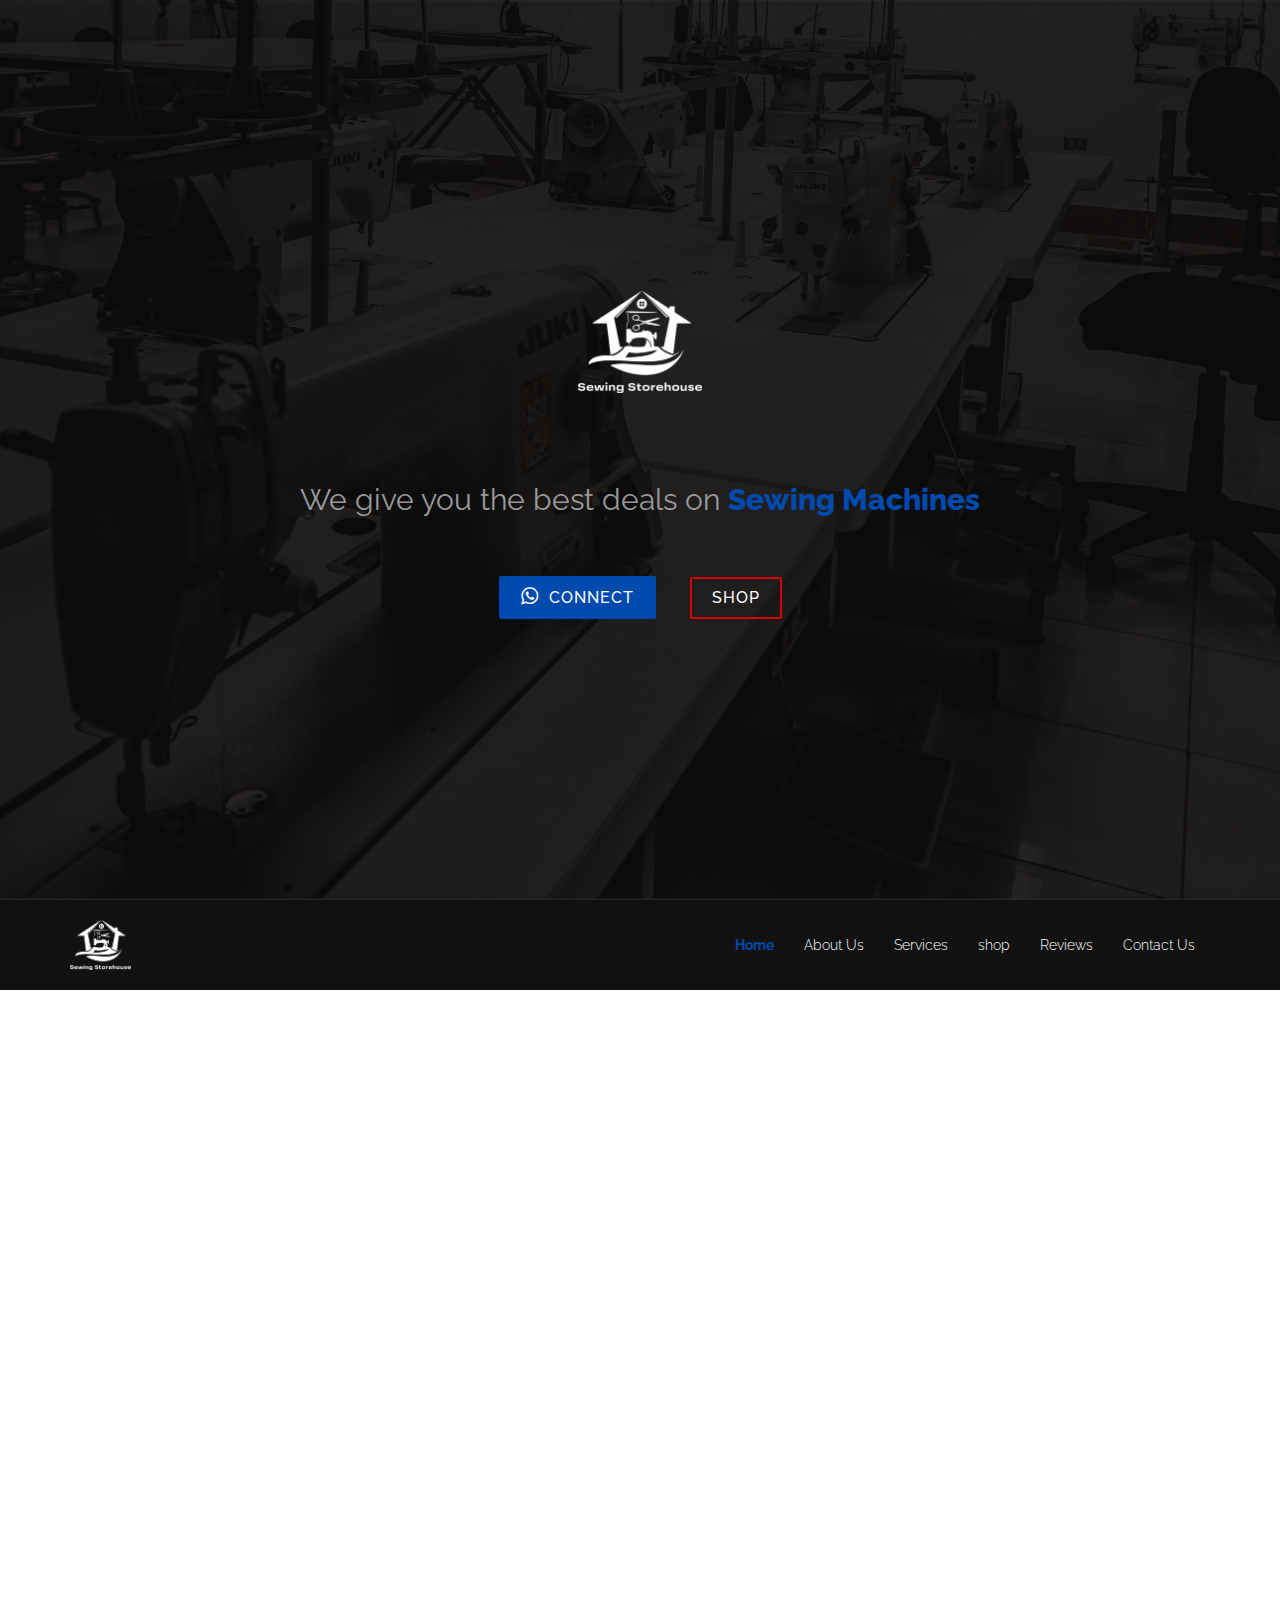
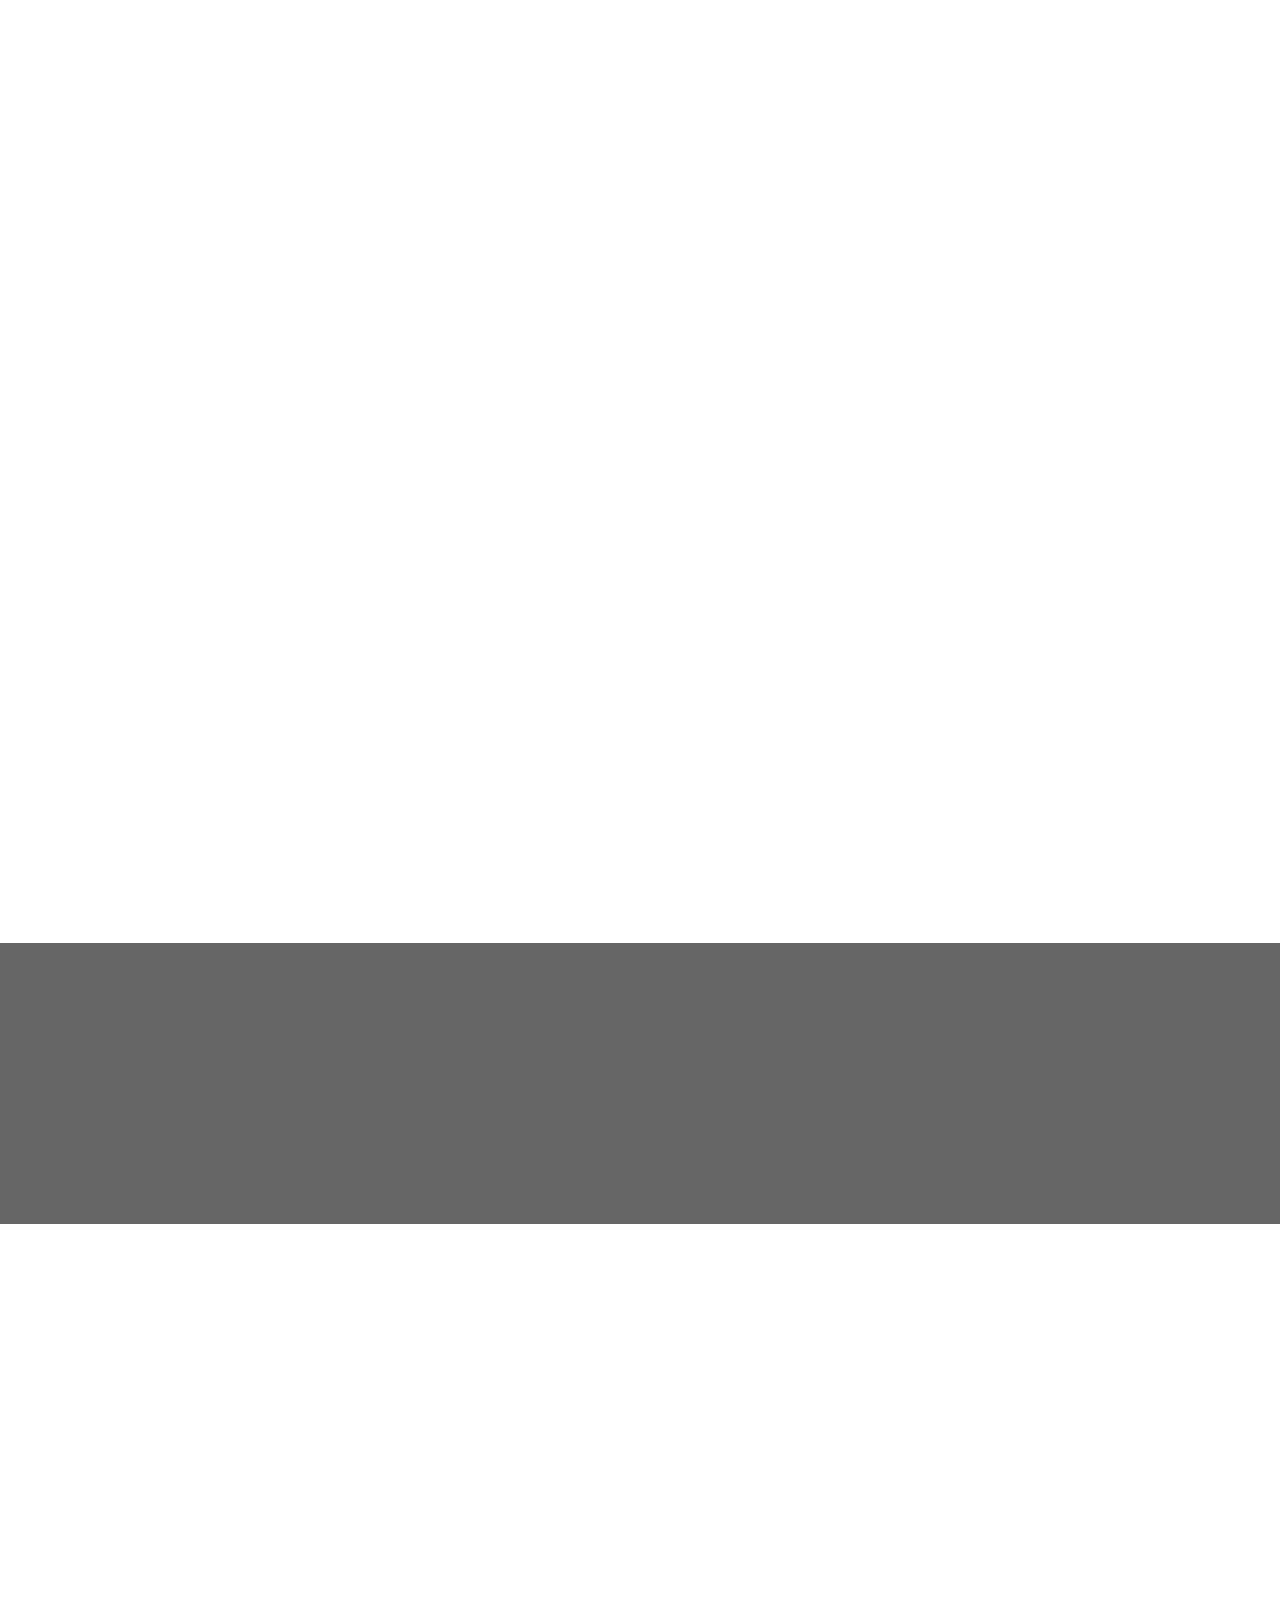
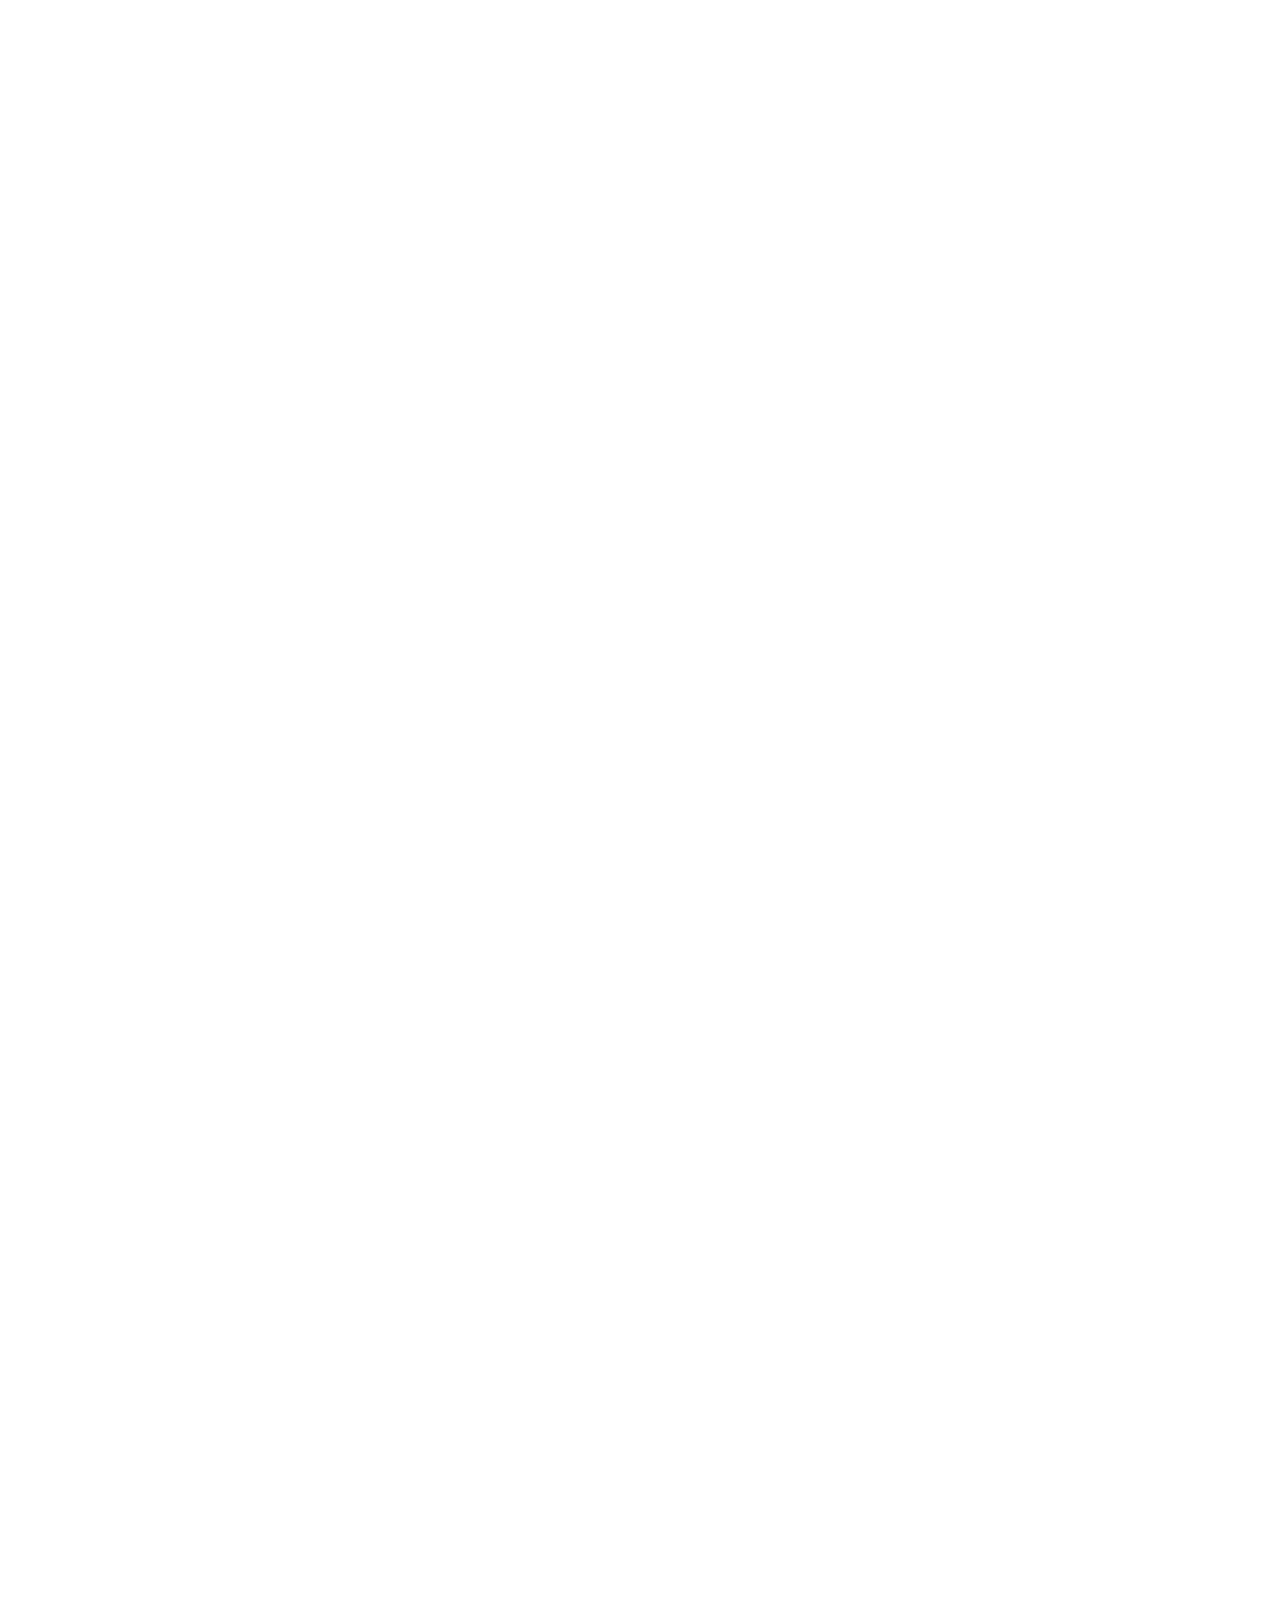
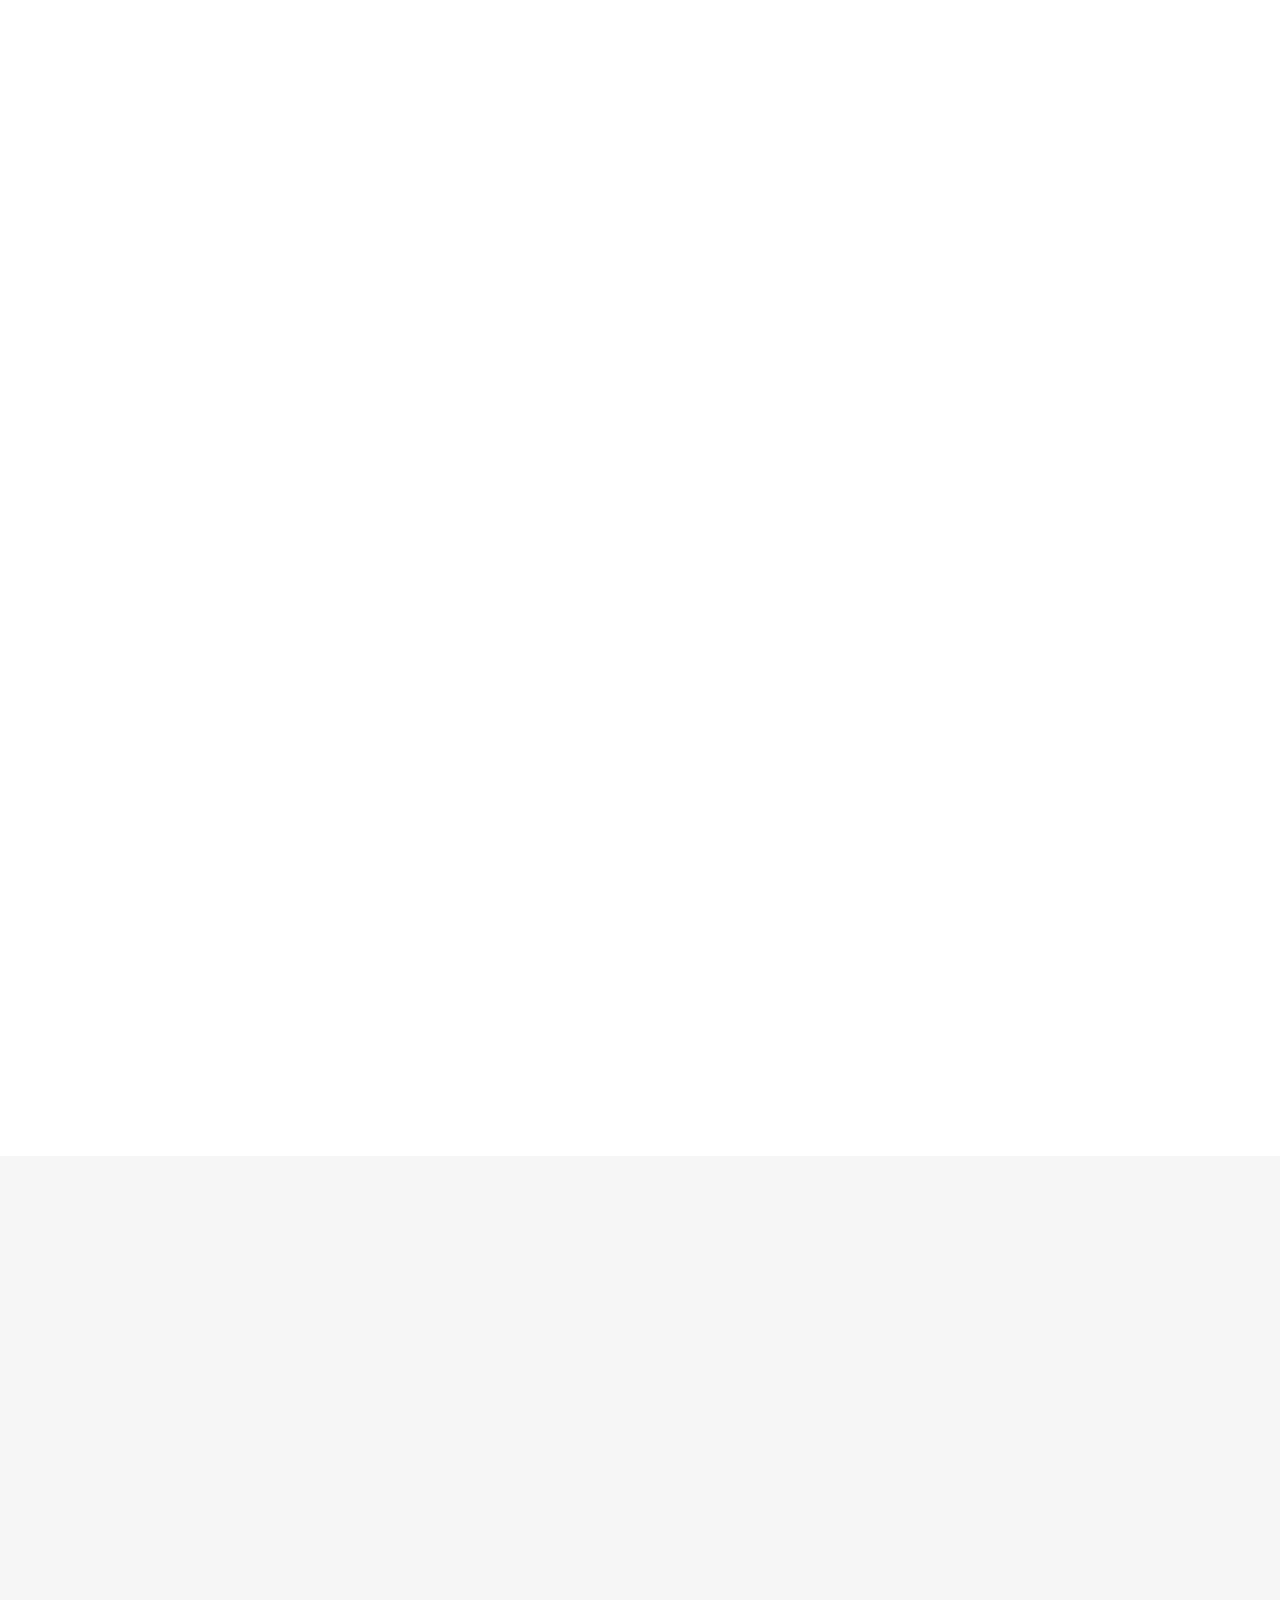
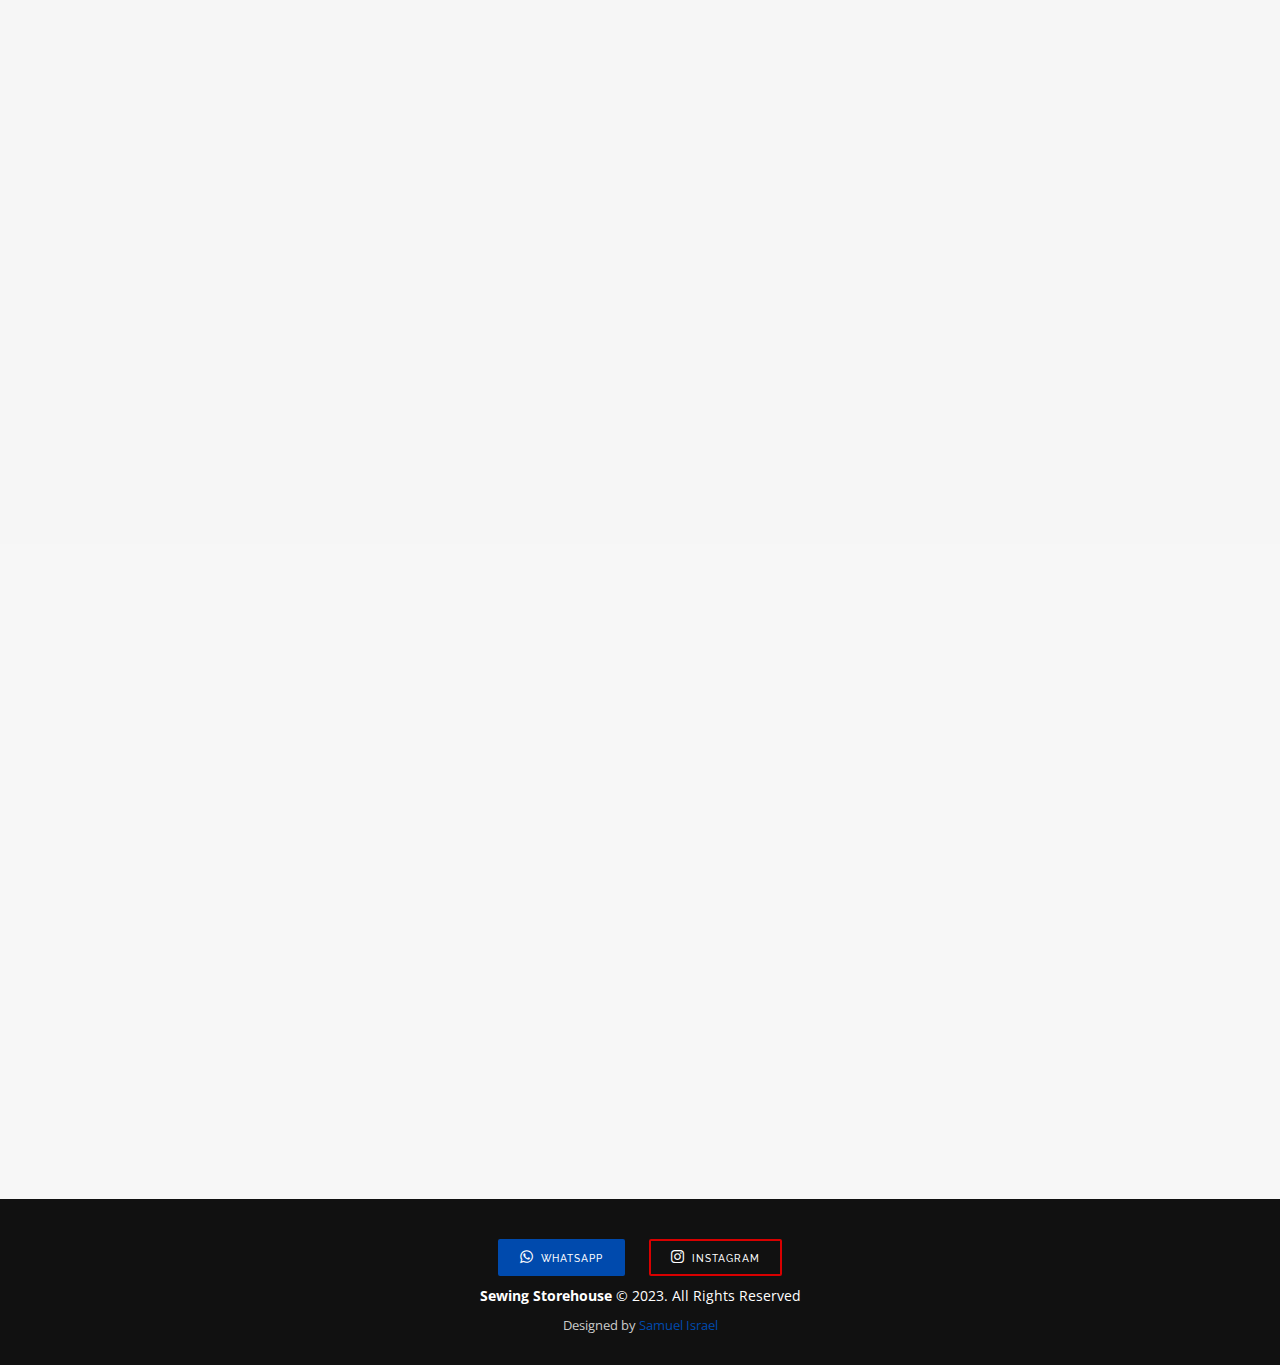
==== commit 3bbafc4c: "Add files via upload" ====
--- a/index.html
+++ b/index.html
@@ -32,8 +32,11 @@
   <link href="lib/bootstrap/css/bootstrap.min.css" rel="stylesheet">
 
   <!-- Libraries CSS Files -->
+  <!-- <link href="lib/font-awesome/css/fontawesome.min.css " rel="stylesheet"> -->
   <link href="lib/font-awesome/css/font-awesome.min.css" rel="stylesheet">
+
   <link href="lib/animate-css/animate.min.css" rel="stylesheet">
+
 
   <!-- Main Stylesheet File -->
   <link href="css/style.css" rel="stylesheet">
@@ -64,6 +67,7 @@
         <h2>We give you the best deals on <span class="rotating">Sewing Machines, Weaving Machines, Embroidery Machines, Post Bed Machines, Phoenix Machines, Coverstitch Machines, Table Tops, Steam Irons, Mannequins</span></h2>
         <div class="actions">
           <a href="wa.link/p0skqy" class="btn-get-started"><i class="fa fa-whatsapp"></i>Connect</a>
+          <i class="fa-solid fa-user-tie"></i>
           <a href="#shop" class="btn-services">Shop</a>
         </div>
       </div>
@@ -137,9 +141,9 @@
         </div>
 
         <div class="col-md-6 about-content">
-          <h2 class="about-title">We provide Great Value for every penny</h2>
+          <h2 class="about-title">WE GIVE YOU THE BEST PRICES ON ALL EQUIPMENT!</h2>
           <p class="about-text">
-            Welcome to Sewing Storehouse! We are dedicated to providing the best sewing equipments to our customers to cater for every sewing need.
+            Welcome to Sewing Storehouse! We are dedicated to providing the best sewing equipment to our customers to cater for every sewing need.
           </p>
           <p class="about-text">
             We are founded with a mission to make high-quality sewing equipment accessible to everyone. We believe that sewing is a rewarding and fulfilling skill, and we want to make it easy for people to get started and excel at it.
@@ -167,27 +171,27 @@
 
       <div class="row">
         <div class="col-md-4 service-item">
-          <div class="service-icon"><i class="fa fa-bar-chart"></i></div>
+          <div class="service-icon"><i class="fa fa-rocket"></i></div>
           <h4 class="service-title"><a href="">Sewing Equipment Sale</a></h4>
           <p class="service-description">We sell a wide range of sewing equipment, including both high-end and low-end products.</p>
         </div>
         <div class="col-md-4 service-item">
-          <div class="service-icon"><i class="fa fa-paper-plane"></i></div>
+          <div class="service-icon"><i class="fa fa-rocket"></i></div>
           <h4 class="service-title"><a href="">Sewing Equipment repair</a></h4>
           <p class="service-description"> we offer routine maintenance, replacement of worn or damaged parts, and repairs for machines that have broken down or are not functioning properly. </p>
         </div>
         <div class="col-md-4 service-item">
-          <div class="service-icon"><i class="fa fa-photo"></i></div>
+          <div class="service-icon"><i class="fa fa-rocket"></i></div>
           <h4 class="service-title"><a href="">Sewing Equipment accessories supply</a></h4>
-          <p class="service-description">We sell accessories and supplies for sewing Equipments. This includes items such as presser feet, Pitman Crank Set, Domestic Manual Machine Pedal and more.</p>
+          <p class="service-description">We sell accessories and supplies for sewing Equipment. This includes items such as presser feet, Pitman Crank Set, Domestic Manual Machine Pedal and more.</p>
         </div>
         <div class="col-md-4 service-item">
-          <div class="service-icon"><i class="fa fa-road"></i></div>
+          <div class="service-icon"><i class="fa fa-rocket"></i></div>
           <h4 class="service-title"><a href="">Marketing and branding</a></h4>
           <p class="service-description">We help your clients develop a strong brand identity and marketing strategy for their Tailoring/Fashion business, including creating a website, social media presence, and advertising campaigns.</p>
         </div>
         <div class="col-md-4 service-item">
-          <div class="service-icon"><i class="fa fa-shopping-bag"></i></div>
+          <div class="service-icon"><i class="fa fa-rocket"></i></div>
           <h4 class="service-title"><a href="">Operations and management</a></h4>
           <p class="service-description">We provide guidance on the day-to-day operations of a Tailoring/Fashion business, including inventory management, pricing strategies, staffing, and more.</p>
         </div>
@@ -211,7 +215,7 @@
           <p class="subscribe-text">Follow us on Instagram to keep up with us and get access to the latest Equipment, freebies, product announcements and much more!</p>
         </div>
         <div class="col-md-4 subscribe-btn-container">
-          <a class="subscribe-btn" href="https://www.instagram.com/sewing_storehouse/"><i class="fa fa-instagram"></i>Follow Now</a>
+          <a class="subscribe-btn" href="https://www.instagram.com/sewing_storehouse/"><i class="fa fa-instagram"></i>Follow</a>
         </div>
       </div>
     </div>
@@ -229,9 +233,7 @@
           <div class="section-title-divider"></div>
           <p class="section-description">This is List of some Available Items and Not a comprehensive List </p>
         </div>
-      </div>
-
-      <div class="row">
+
         <div class="col-md-3">
           <div class="member">
             <div class="pic"><img src="img/products/1.jpg" alt="Butterfly Table-Top"></div>
@@ -276,7 +278,7 @@
           <div class="member">
             <div class="pic"><img src="img/products/6.jpg" alt="Two Lion 3 Thread Weaving Machine"></div>
             <h4>Two Lion 3 Thread Overlocker</h4>
-            <span>Accountant</span>
+            <span>₦200,000</span>
           </div>
         </div>
 
@@ -363,7 +365,7 @@
         <div class="col-md-12">
           <h3 class="section-title">All Prices are slightly negotiable</h3>
           <div class="section-title-divider"></div>
-          <p class="section-description">Our Online Shop is currently under development. You can click the button below to manualy send in your order </p>
+          <p class="section-description">Our Online Store is currently under development. Kindly click the button below to manually send in your order </p>
           <div class="actions">
             <a href="wa.link/p0skqy" class="btn-buy"><i class="fa fa-shopping-bag"></i>Place Order</a>
           </div>
@@ -495,7 +497,7 @@
       <div class="row">
         <div class="col-md-9">
           <div class="quote">
-            <b><img src="img/quote_sign_left.png" alt=""></b>  I've been a loyal customer of this sewing equipment sales business for years, and I have to say they have never let me down. Their products are always of the highest quality, and their customer service is outstanding. <small><img src="img/quote_sign_right.png" alt=""></small>
+            <b><img src="img/quote_sign_left.png" alt=""></b>  I've been a loyal customer of this sewing equipment sales business for quite a while, and I have to say they have never let me down. Their products are always of the highest quality, and their customer service is outstanding. <small><img src="img/quote_sign_right.png" alt=""></small>
           </div>
         </div>
         <div class="col-md-3">
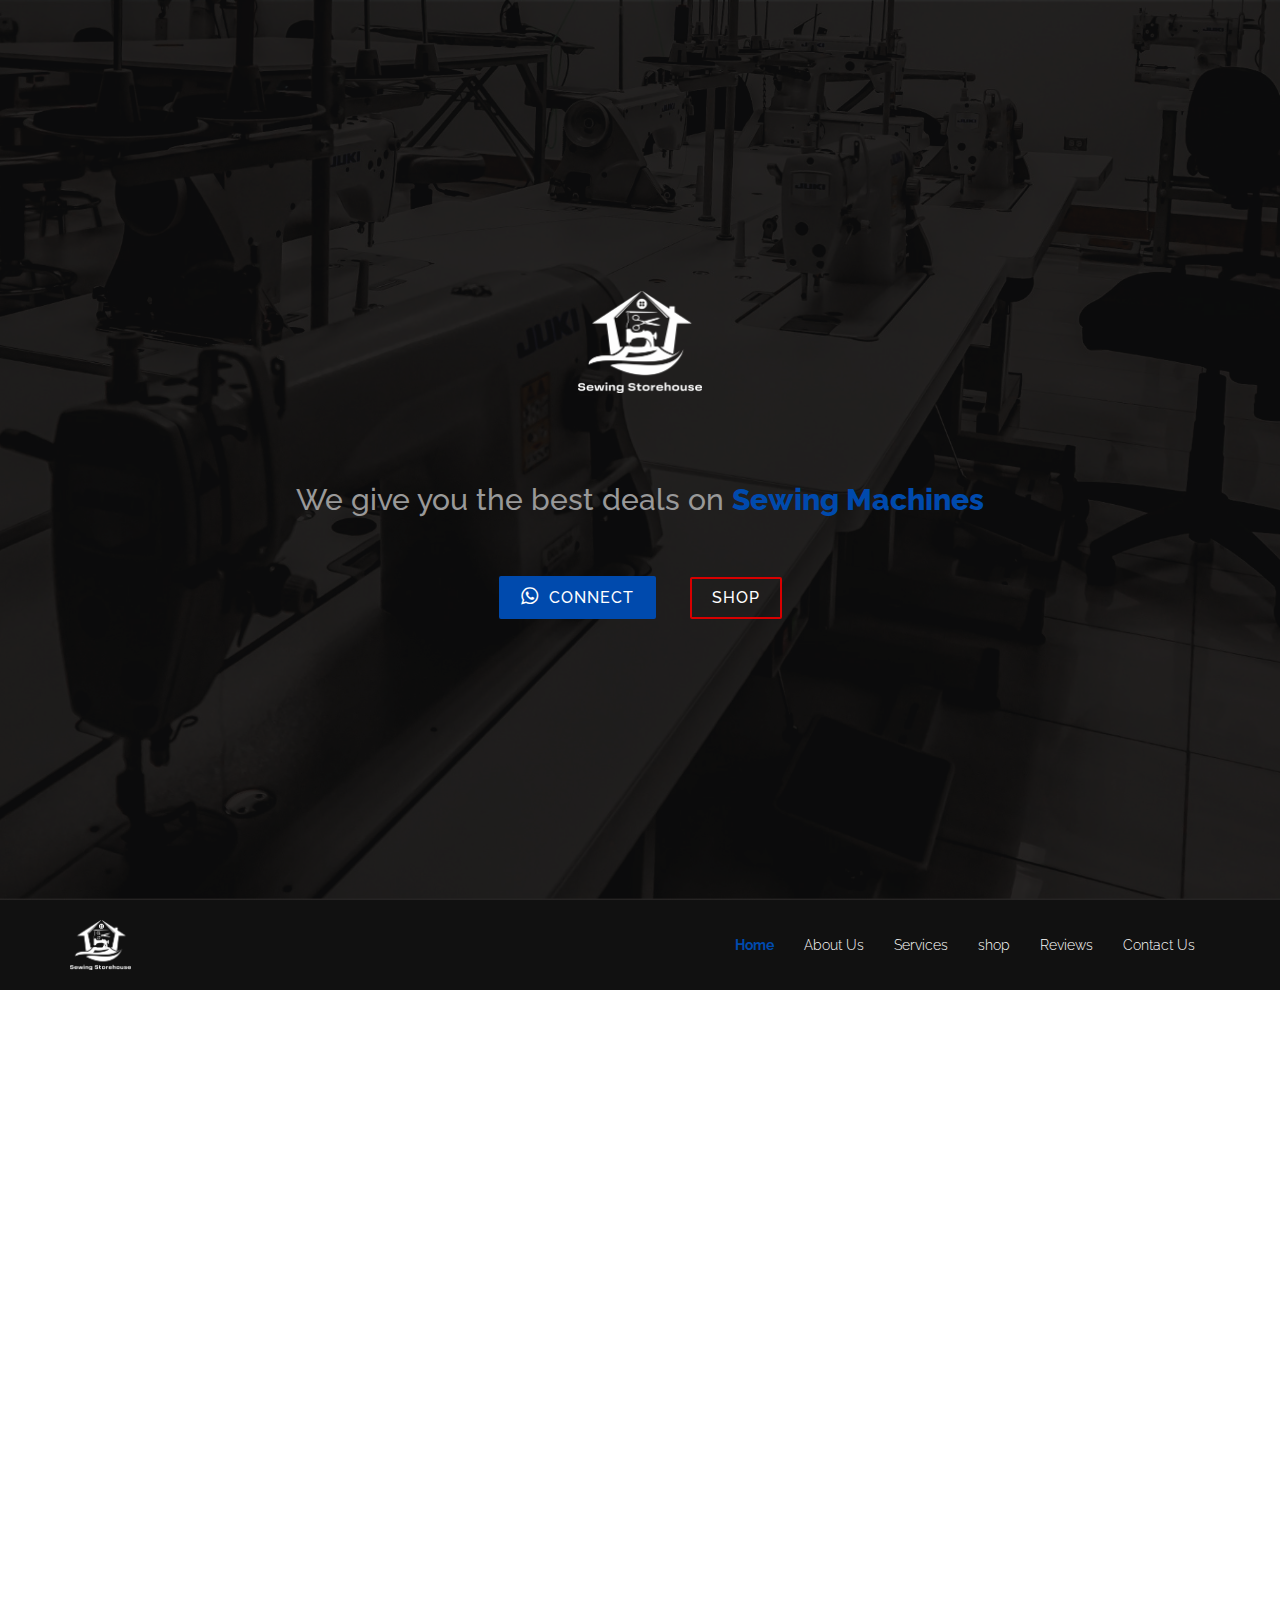
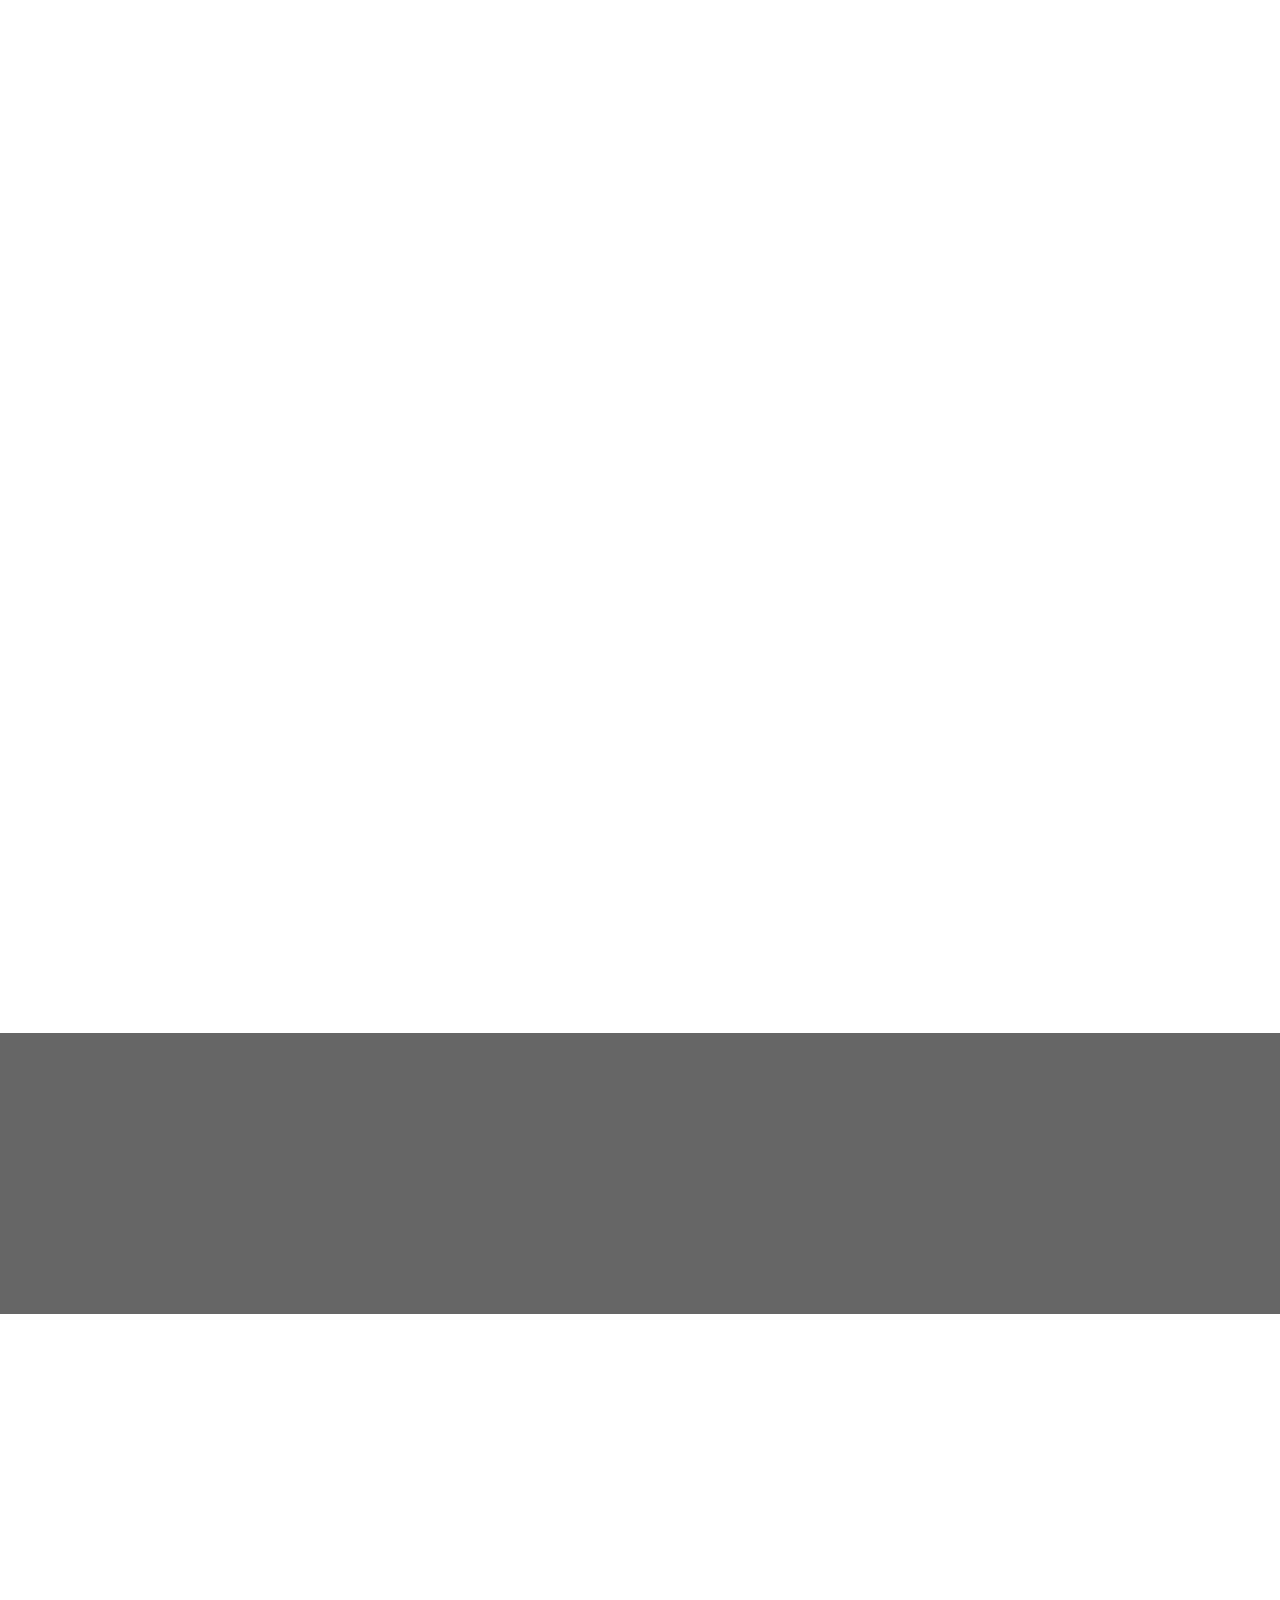
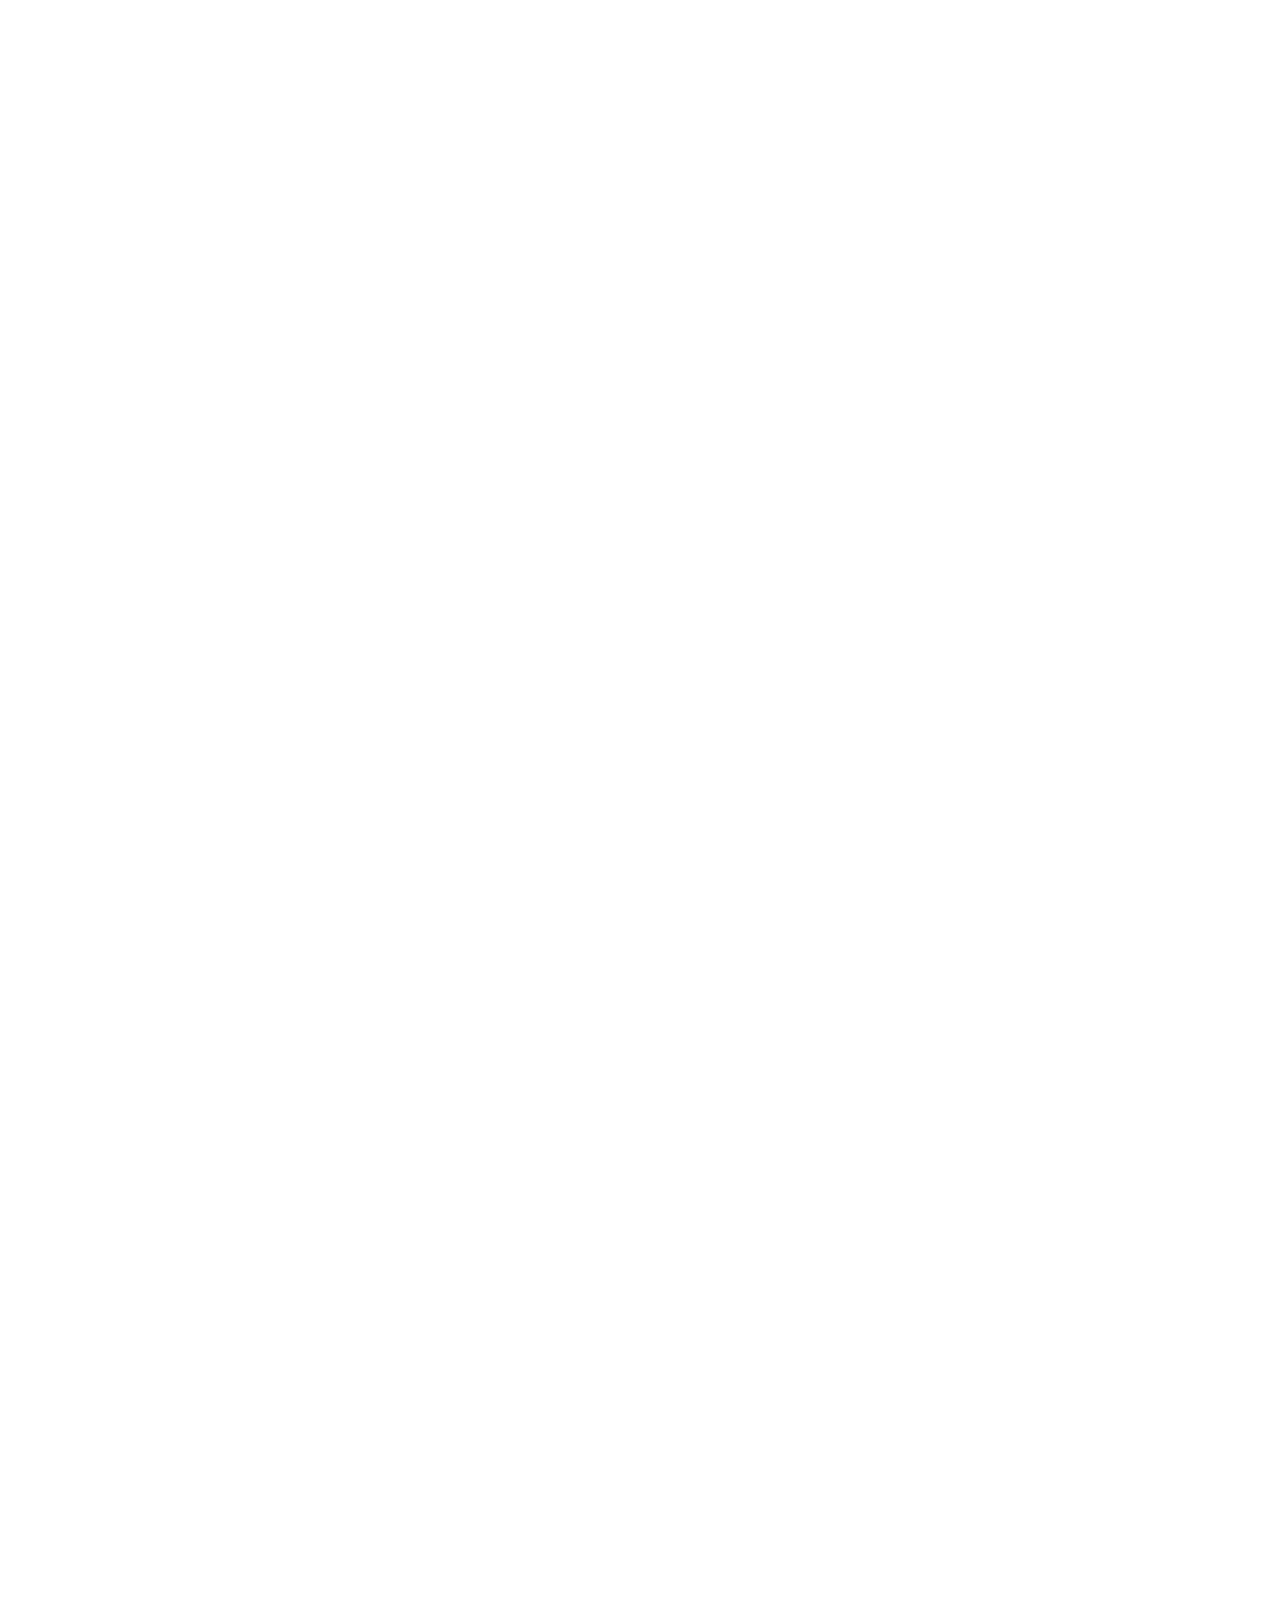
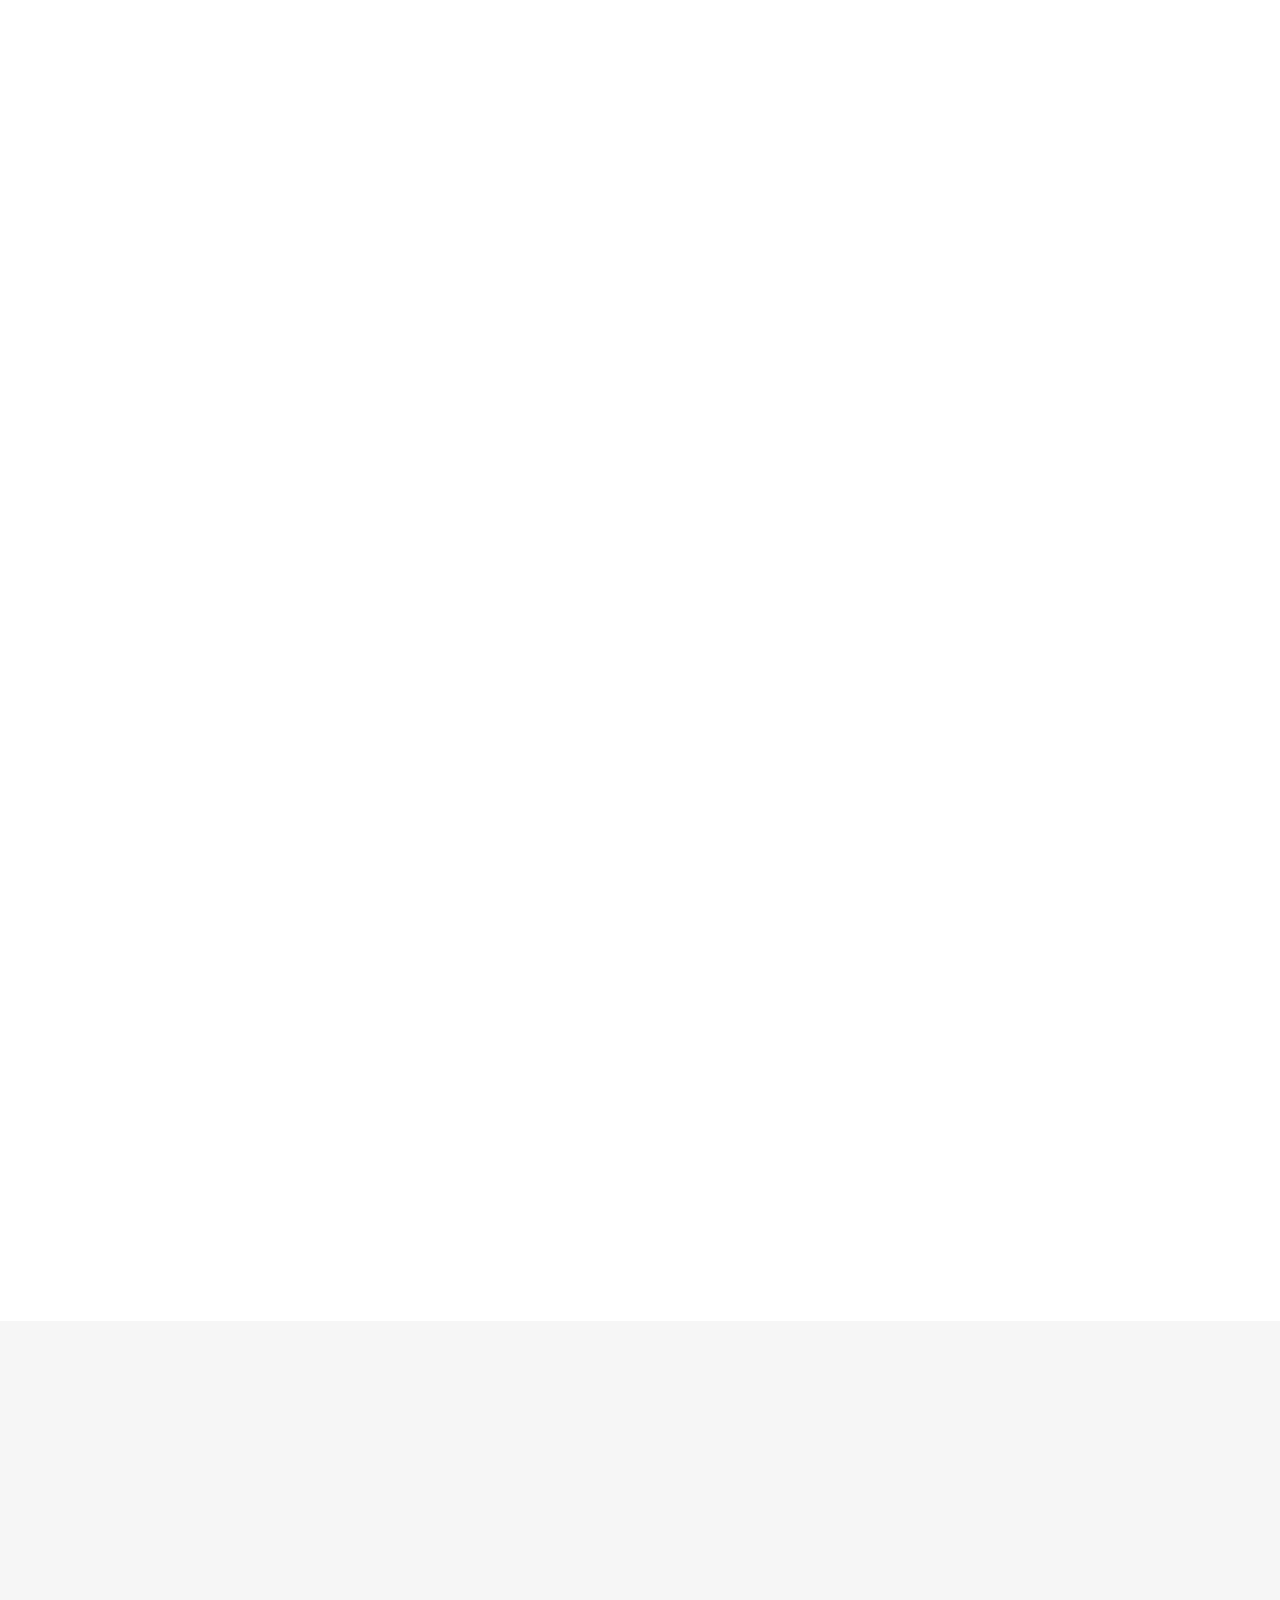
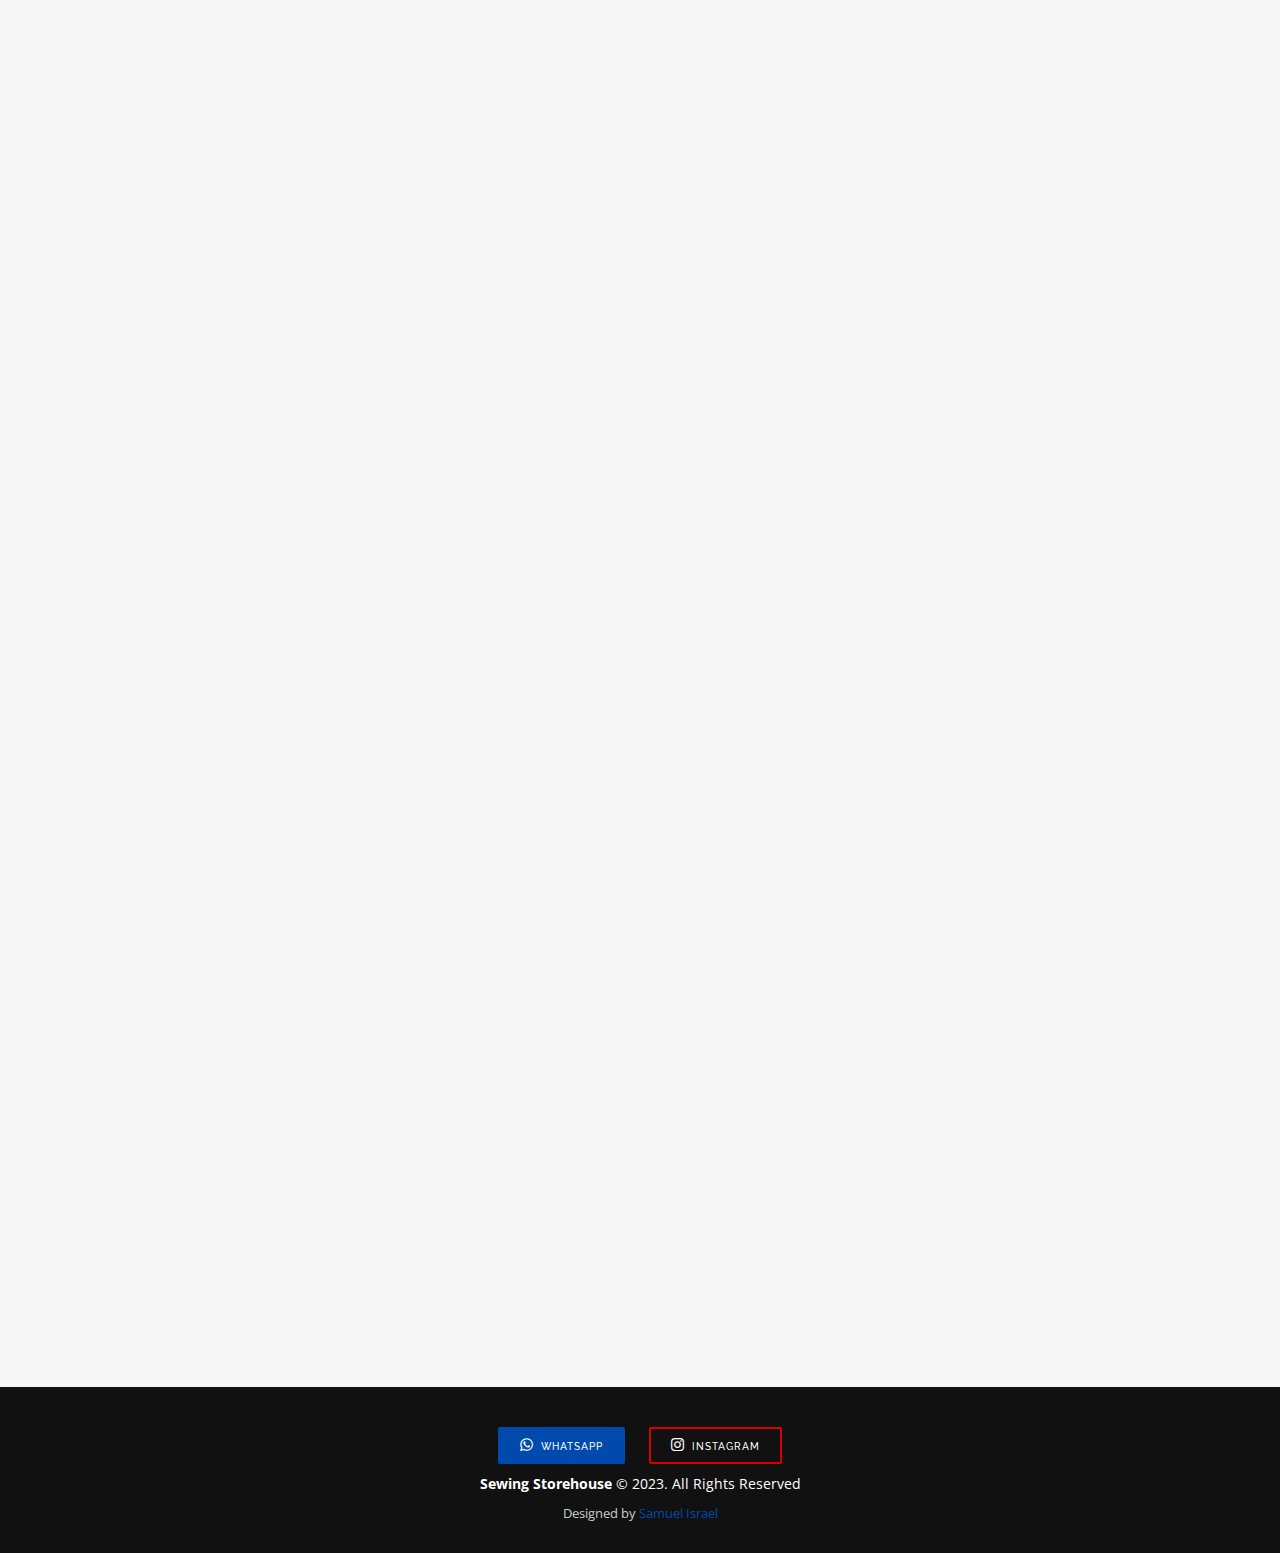
==== commit 51f4fc1c: "Add files via upload" ====
--- a/index.html
+++ b/index.html
@@ -571,10 +571,65 @@
                 <textarea class="form-control" name="message" rows="5" data-rule="required" data-msg="Please write something for us" placeholder="Message"></textarea>
                 <div class="validation"></div>
               </div>
-              <div class="text-center"><button type="submit">Send Message</button></div>
+              <div class="text-center"><button type="submit" onclick="setTimeout(showPopup, 3000); return false;" >Send Message</button></div>
             </form>
           </div>
         </div>
+
+        <!-- style  and script for the popup message -->
+        <style>
+          /* Style for the popup message */
+          .popup {
+            background-color: #ffffff;;
+            border: 1px solid #004AAD;;
+            border-radius: 5px;
+            box-shadow: 0 0 5px #999;
+            color: #000000;
+            font-family: Arial, sans-serif;
+            font-size: 16px;
+            padding: 40px 90px;
+            position: fixed;
+            top: 50%;
+            left: 50%;
+            transform: translate(-50%, -50%);
+            z-index: 1;
+          }
+
+          .close-btn {
+        background-color: #fff;
+        border: 1px solid #940303;
+        border-radius: 5px;
+        color: #940303;
+        font-family: Arial, sans-serif;
+        font-size: 16px;
+        padding: 5px 10px;
+        position: absolute;
+        top: 10px;
+        right: 10px;
+        cursor: pointer;
+      }
+        </style>
+        <script>
+          /* script for the popup message */
+          var popupTimeoutId; // Global variable to store the timeout ID
+
+        function showPopup() {
+        var popup = document.createElement('div');
+           popup.innerHTML = 'We have recieved your message. We would reach you  shortly with a response via the phone number you provided. Thank you (: <button onclick="hidePopup()" class="close-btn">OK</button>';
+           popup.classList.add('popup');
+           document.body.appendChild(popup);
+
+           popupTimeoutId = setTimeout(hidePopup, 9000); // Store the timeout ID in the global variable
+        }
+
+        function hidePopup() {
+        var popup = document.querySelector('.popup');
+           if (popup) {
+           popup.remove();
+           clearTimeout(popupTimeoutId); // Clear the timeout using the stored ID
+           }
+        }
+        </script>
 
       </div>
     </div>
--- a/css/style.css
+++ b/css/style.css
@@ -9,7 +9,7 @@
 --------------------------------------------------------------*/
 body {
   background: #fff;
-  color: #666666;
+  color: #383838;
   font-family: "Open Sans", sans-serif;
 }
 
@@ -19,7 +19,7 @@
 }
 
 a:hover, a:active, a:focus {
-  color: #03c5ec;
+  color: #D80000;
   outline: none;
   text-decoration: none;
 }
@@ -31,10 +31,11 @@
 
 h1, h2, h3, h4, h5, h6 {
   font-family: "Raleway", sans-serif;
-  font-weight: 400;
+  font-weight: 500;
   margin: 0 0 20px 0;
   padding: 0;
 }
+
 
 /* Prelaoder */
 #preloader {
@@ -110,6 +111,13 @@
   max-width: 10%;
 }
 
+@media (max-width: 768px) {
+  
+  #hero .hero-logo img {
+    max-width: 30%;
+  }
+}
+
 #hero .hero-container {
   background: rgba(0, 0, 0, 0.8);
   display: table-cell;
@@ -117,6 +125,13 @@
   padding: 0;
   text-align: center;
   vertical-align: middle;
+}
+
+@media (max-width: 768px) {
+  
+  #hero .hero-container {
+    background: rgba(0, 0, 0, 0.76);
+  }
 }
 
 #hero h1 {
@@ -491,6 +506,8 @@
 .section-description {
   text-align: center;
   margin-bottom: 80px;
+  font-size: 18px;
+  color: #111;
 }
 
 .section-title-divider {
@@ -523,6 +540,7 @@
   #about .about-img img {
     margin-left: 0;
     padding-bottom: 30px;
+    margin-bottom: 40px;
   }
 }
 
@@ -531,14 +549,32 @@
 }
 
 #about .about-title {
-  color: #333;
+  color: #004aad;
   font-weight: 700;
   font-size: 28px;
 }
 
+@media (max-width: 768px) {
+
+  #about .about-title {
+    text-align: center;
+    font-size: 22px;
+    margin-bottom: 40px;
+  }
+}
+
 #about .about-text {
+  font-size: 17px;
   line-height: 26px;
   margin-bottom: 15px;
+}
+
+@media (max-width: 768px) {
+  
+  #about .about-text {
+    text-align: center;
+    margin-bottom: 25px;
+  }
 }
 
 #about .about-text:last-child {
@@ -553,8 +589,22 @@
   padding: 80px 0 60px 0;
 }
 
+@media (max-width: 768px) {
+  
+  #services {
+    background: linear-gradient(rgba(255, 255, 255, 0.979), rgba(255, 255, 255, 0.89)), url("../img/services-bg.jpg") fixed top center;
+  }
+}
+
 #services .service-item {
   margin-bottom: 20px;
+}
+
+@media (max-width: 768px) {
+  
+  #services .service-item {
+    margin-bottom: 45px;
+  }
 }
 
 #services .service-icon {
@@ -566,17 +616,33 @@
   border: 1px solid #004AAD;
 }
 
+@media (max-width: 768px) {
+  
+  #services .service-icon {
+    padding: 13px;
+  }
+}
+
 #services .service-icon i {
   color: #fff;
   font-size: 24px;
 }
+
+@media (max-width: 768px) {
+  
+  #services .service-icon i {
+    font-size: 20px;
+  }
+}
+
 
 #services .service-item:hover .service-icon {
   background: #fff;
+  border: 1px solid #D80000;
 }
 
 #services .service-item:hover .service-icon i {
-  color: #004AAD;
+  color: #D80000;
 }
 
 #services .service-title {
@@ -593,6 +659,7 @@
 #services .service-description {
   margin-left: 80px;
   line-height: 24px;
+  font-size: 16px;
 }
 
 /* Subscribe Section
@@ -609,8 +676,28 @@
   font-weight: 700;
 }
 
+@media (max-width: 768px) {
+  
+  #subscribe .subscribe-title {
+    text-align: center;
+    /* color: #004AAD;
+    background-color: #ffffff; */
+    font-size: 22px;
+    text-transform: uppercase;
+    margin-bottom: 40px;
+  }
+}
+
 #subscribe .subscribe-text {
   color: #fff;
+}
+
+@media (max-width: 768px) {
+  
+  #subscribe .subscribe-text {
+    font-size: 18px;
+    text-align: center;
+  }
 }
 
 #subscribe .subscribe-btn-container {
@@ -717,11 +804,14 @@
   overflow: hidden;
   height: 260px;
   width: 260px;
-}
+  background-color: #004aad;
+}
+
 
 #testimonials .profile .pic img {
   max-width: 100%;
 }
+
 
 #testimonials .profile h4 {
   font-weight: 700;
@@ -776,21 +866,47 @@
   height: 260px;
 }
 
+@media (max-width: 768px) {
+  
+  #shop .member .pic {
+    margin-bottom: 35px;
+  }
+}
+
 #shop .member .pic img {
   max-width: 100%;
 }
 
 #shop .member h4 {
+  font-weight: 500;
+  font-size: 18px;
+  margin-bottom: 2px;
+}
+
+@media (max-width: 768px) {
+  
+  #shop .member h4 {
+    font-weight: 700;
+    font-size: 20px;
+    margin-bottom: 5px;
+  }
+}
+
+#shop .member span {
+  font-size: 14px;
+  color: #004AAD;
   font-weight: 700;
-  margin-bottom: 2px;
-}
-
-#shop .member span {
-  font-style: italic;
-  display: block;
-  font-size: 13px;
-}
-
+}
+
+@media (max-width: 768px) {
+  
+  #shop .member span {
+    font-size: 18px;
+    font-weight: 700;
+  }
+}
+
+/* 
 #shop .member .social {
   margin-top: 15px;
 }
@@ -806,7 +922,7 @@
 #shop .member .social i {
   font-size: 18px;
   margin: 0 2px;
-}
+} */
 
 #shop .actions {
   text-align: center;
@@ -849,6 +965,18 @@
   margin-top: 60px;
 }
 
+#shop .section-description {
+  font-size: 25px;
+}
+
+@media (max-width: 768px) {
+  
+  #shop .section-description {
+    font-size: 18px;
+  }
+  
+}
+
 
 /* Contact Section
 --------------------------------*/
@@ -859,6 +987,13 @@
 
 #contact .info {
   color: #333333;
+}
+
+@media (max-width: 768px) {
+  
+  #contact .info {
+    font-size: 16px;
+  }  
 }
 
 #contact .info i {
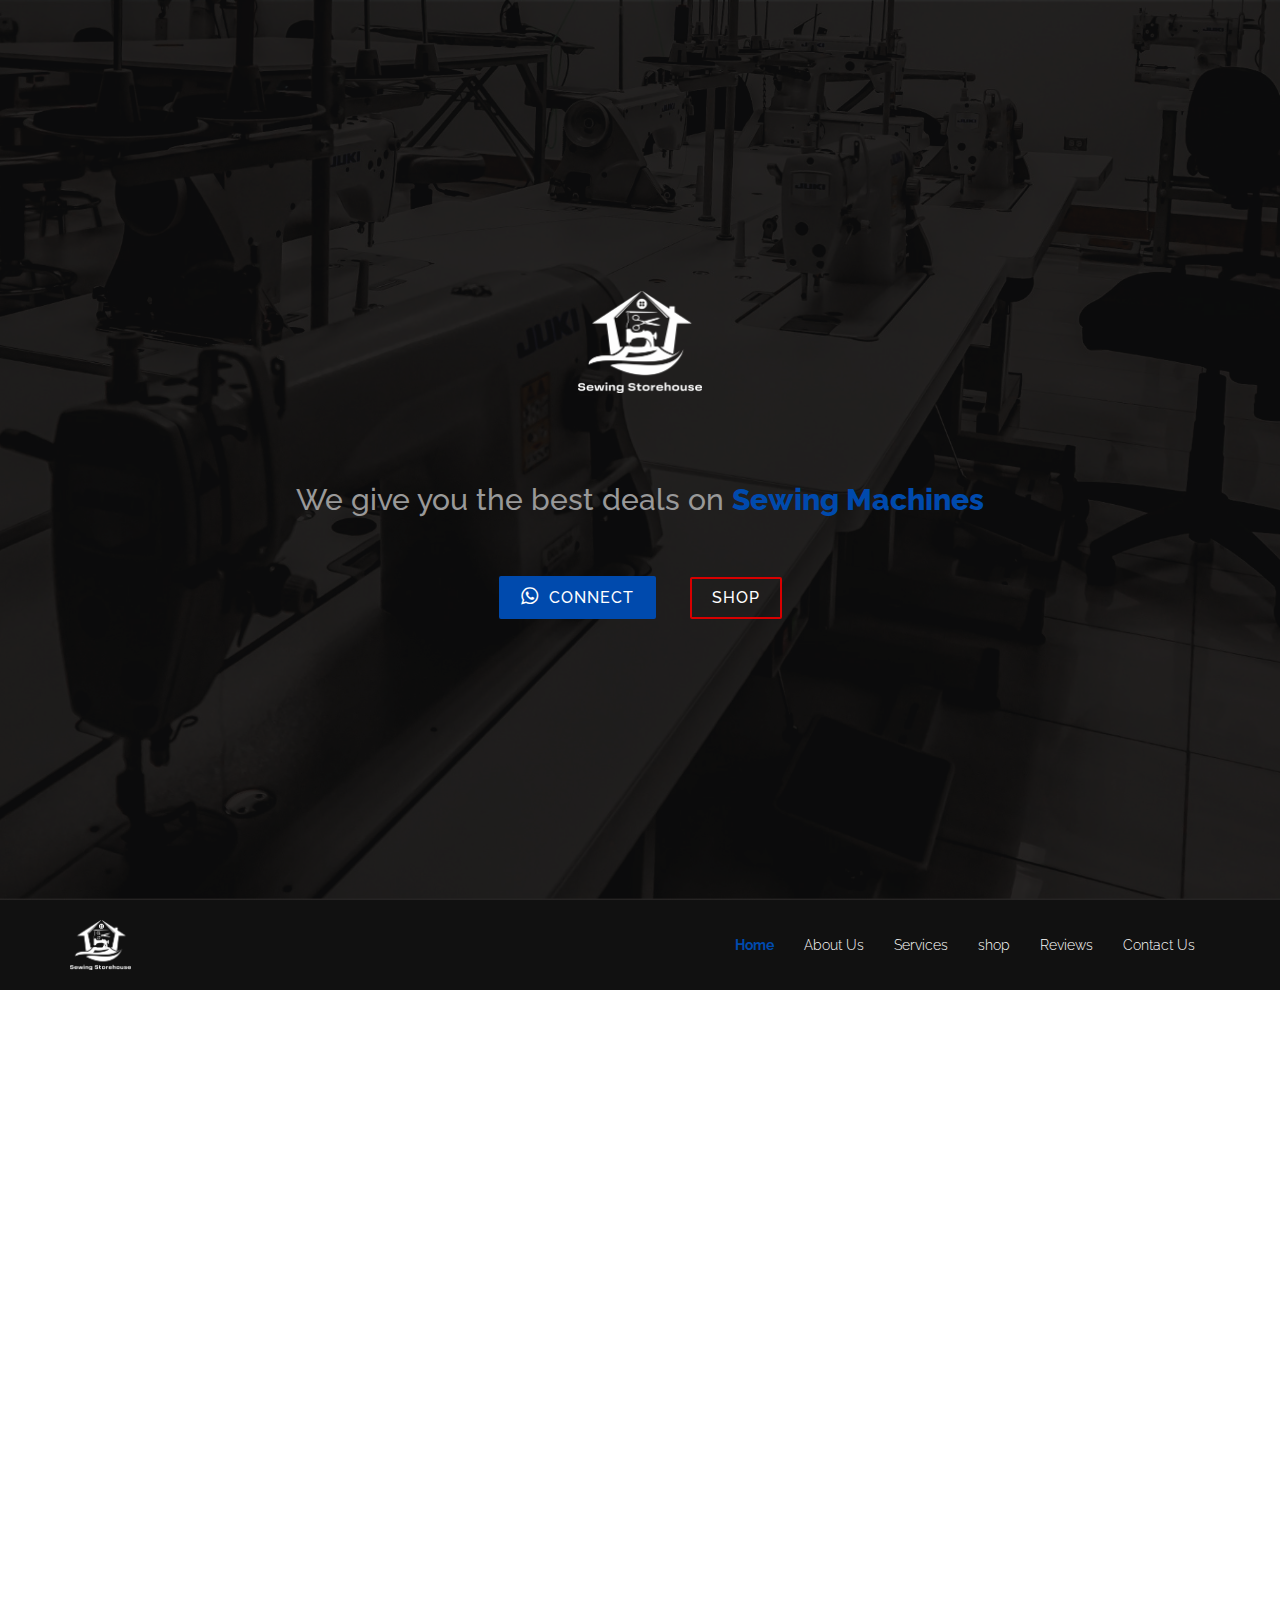
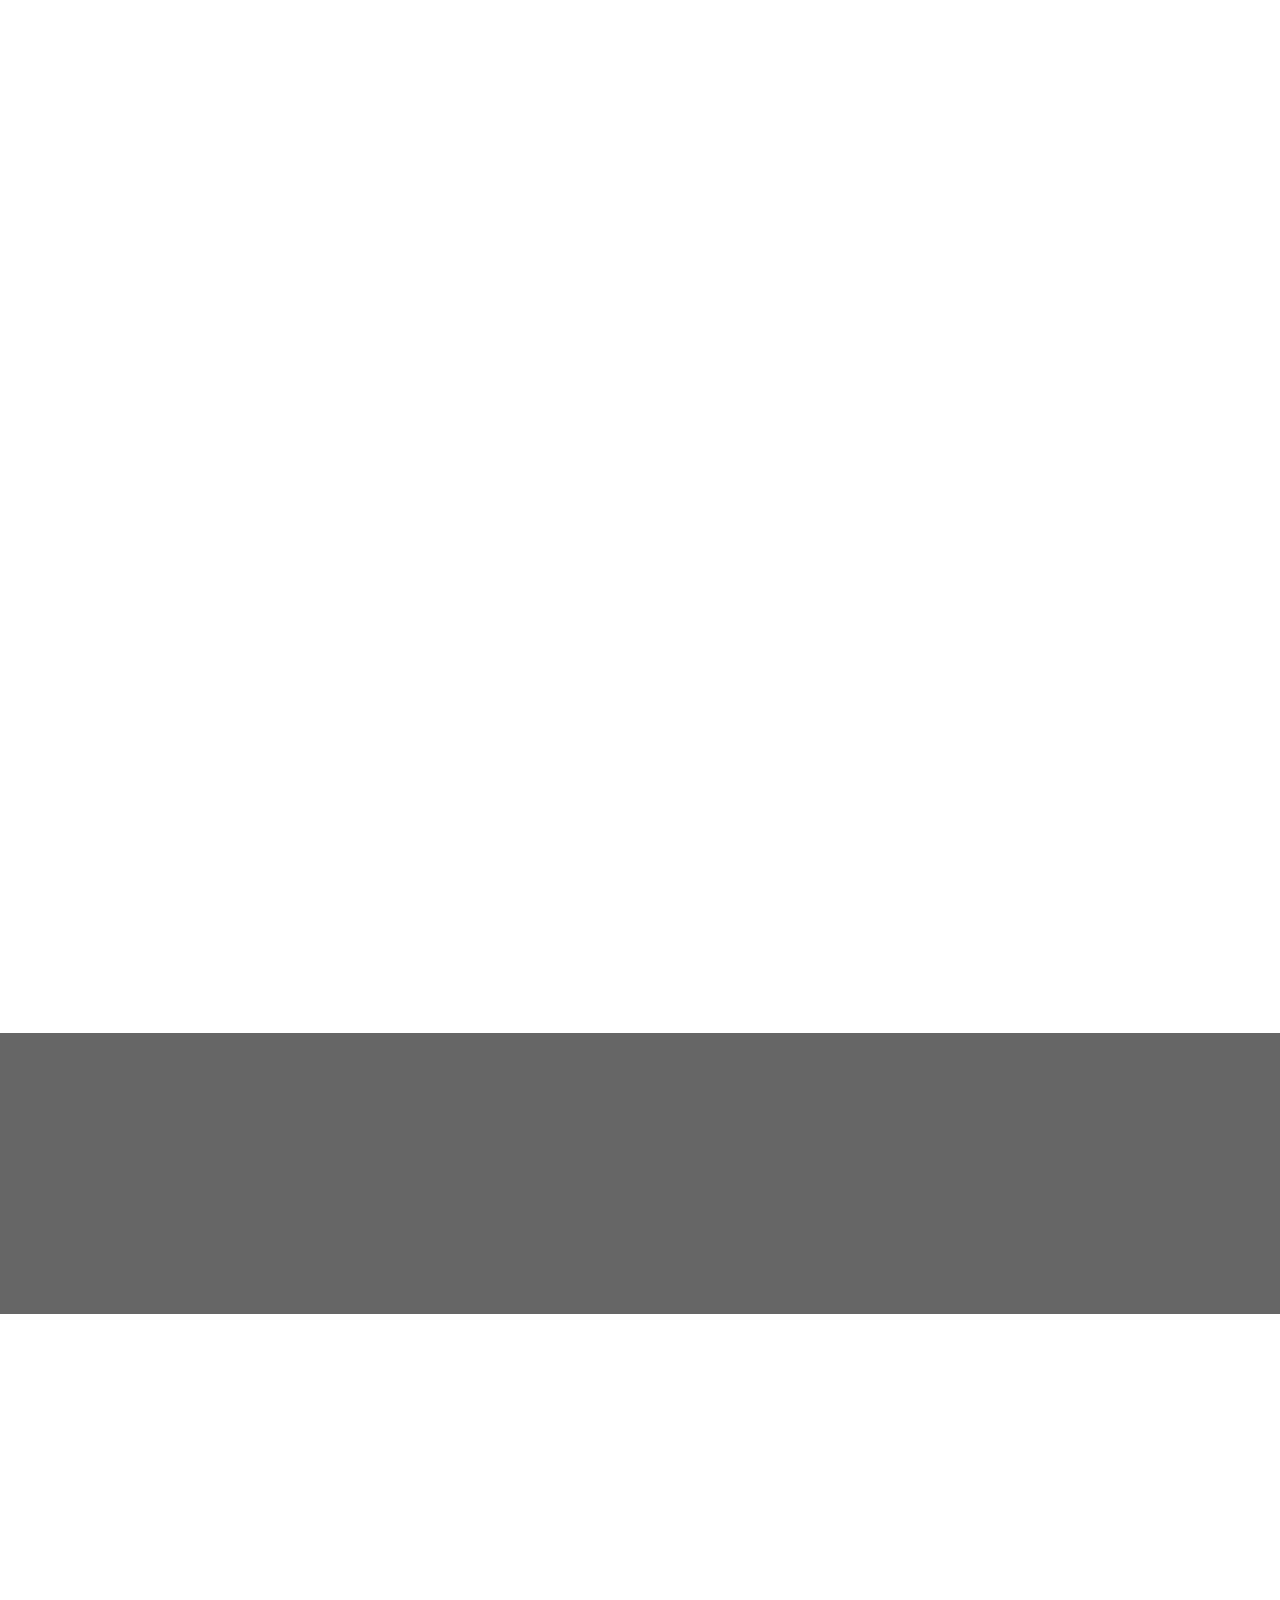
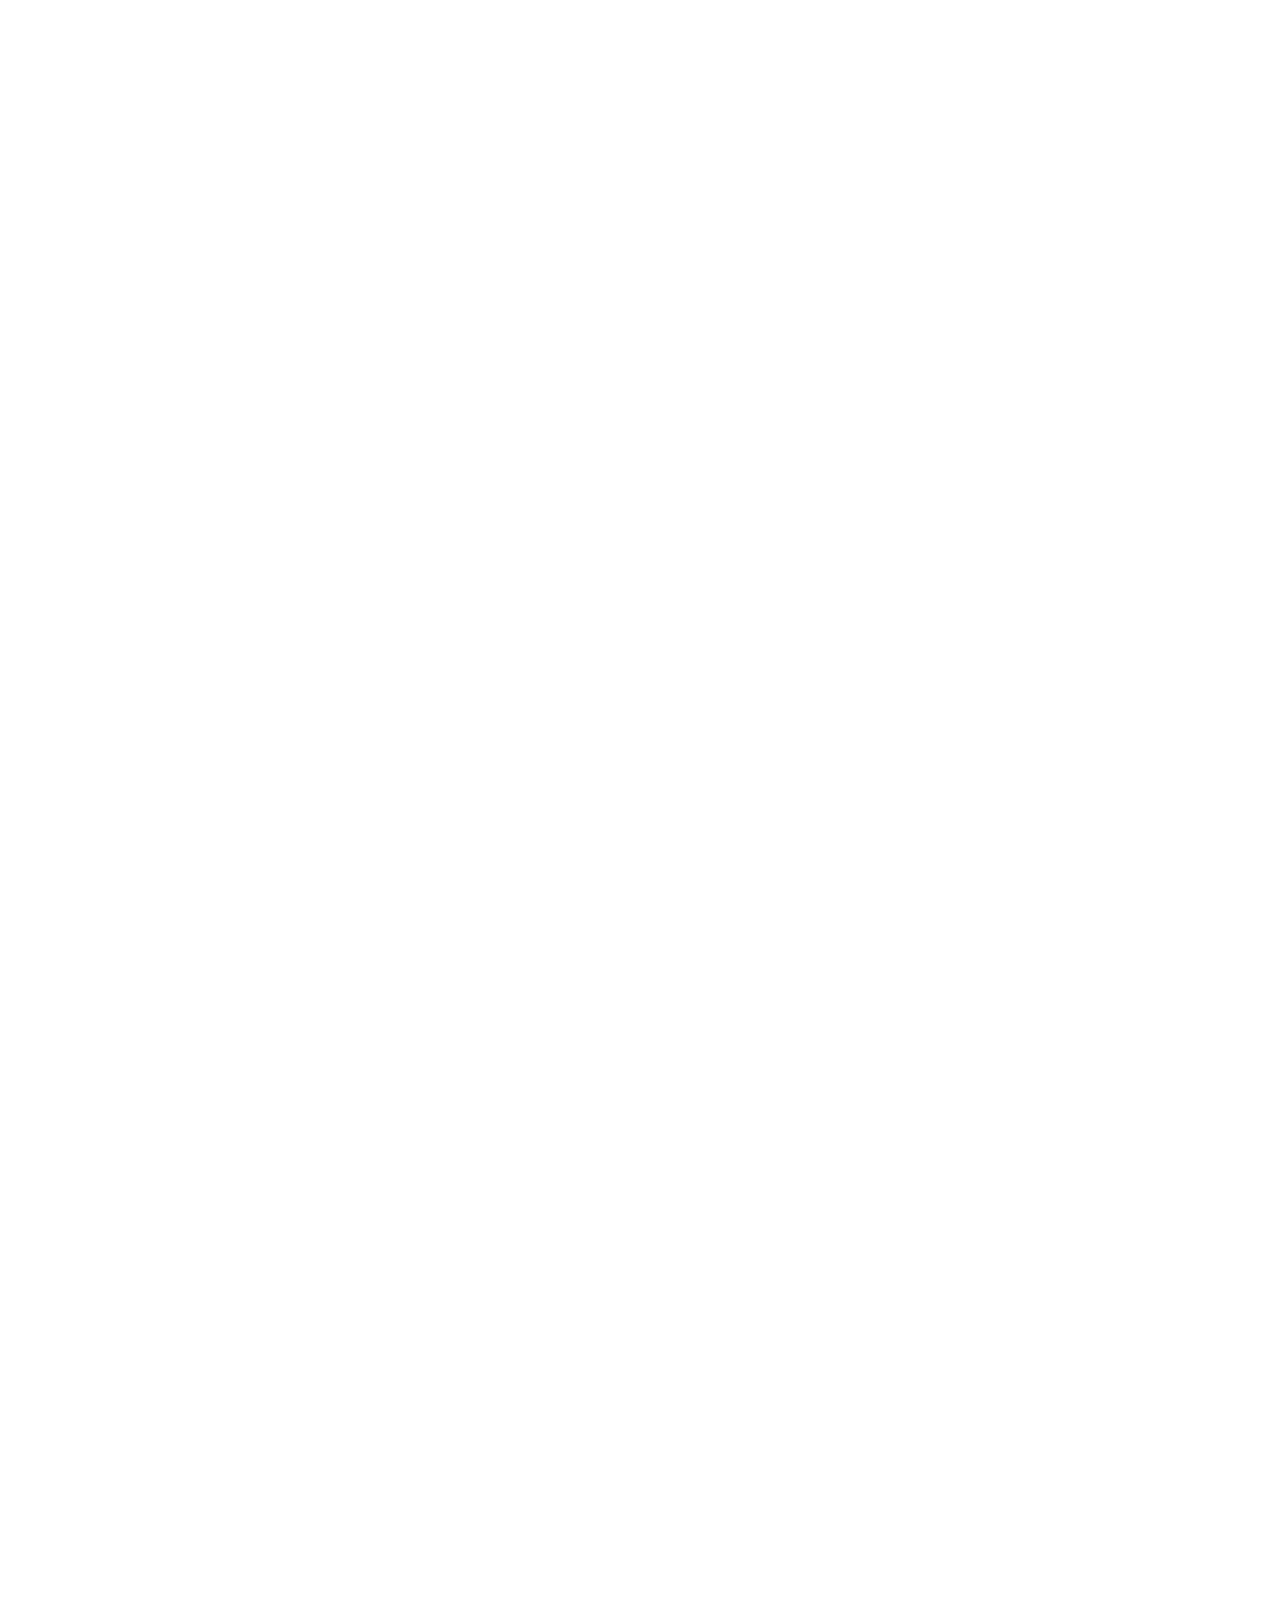
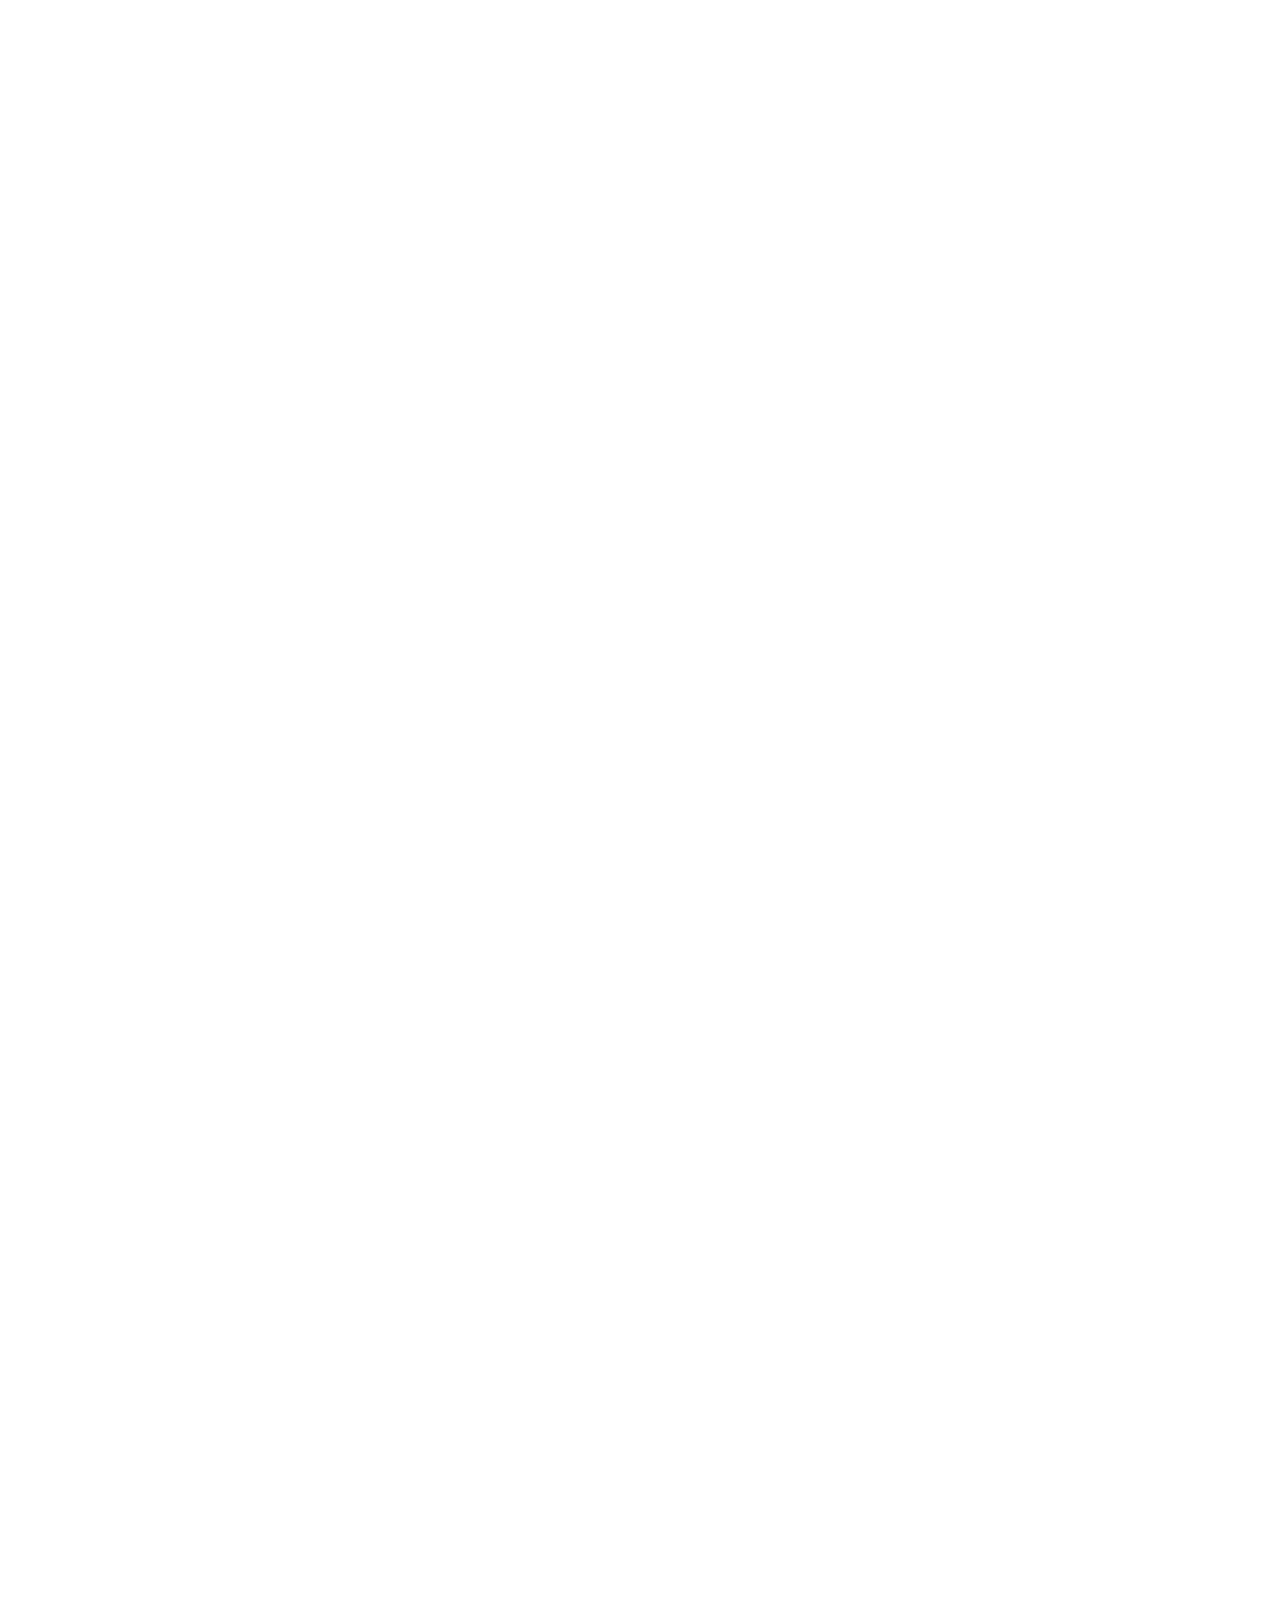
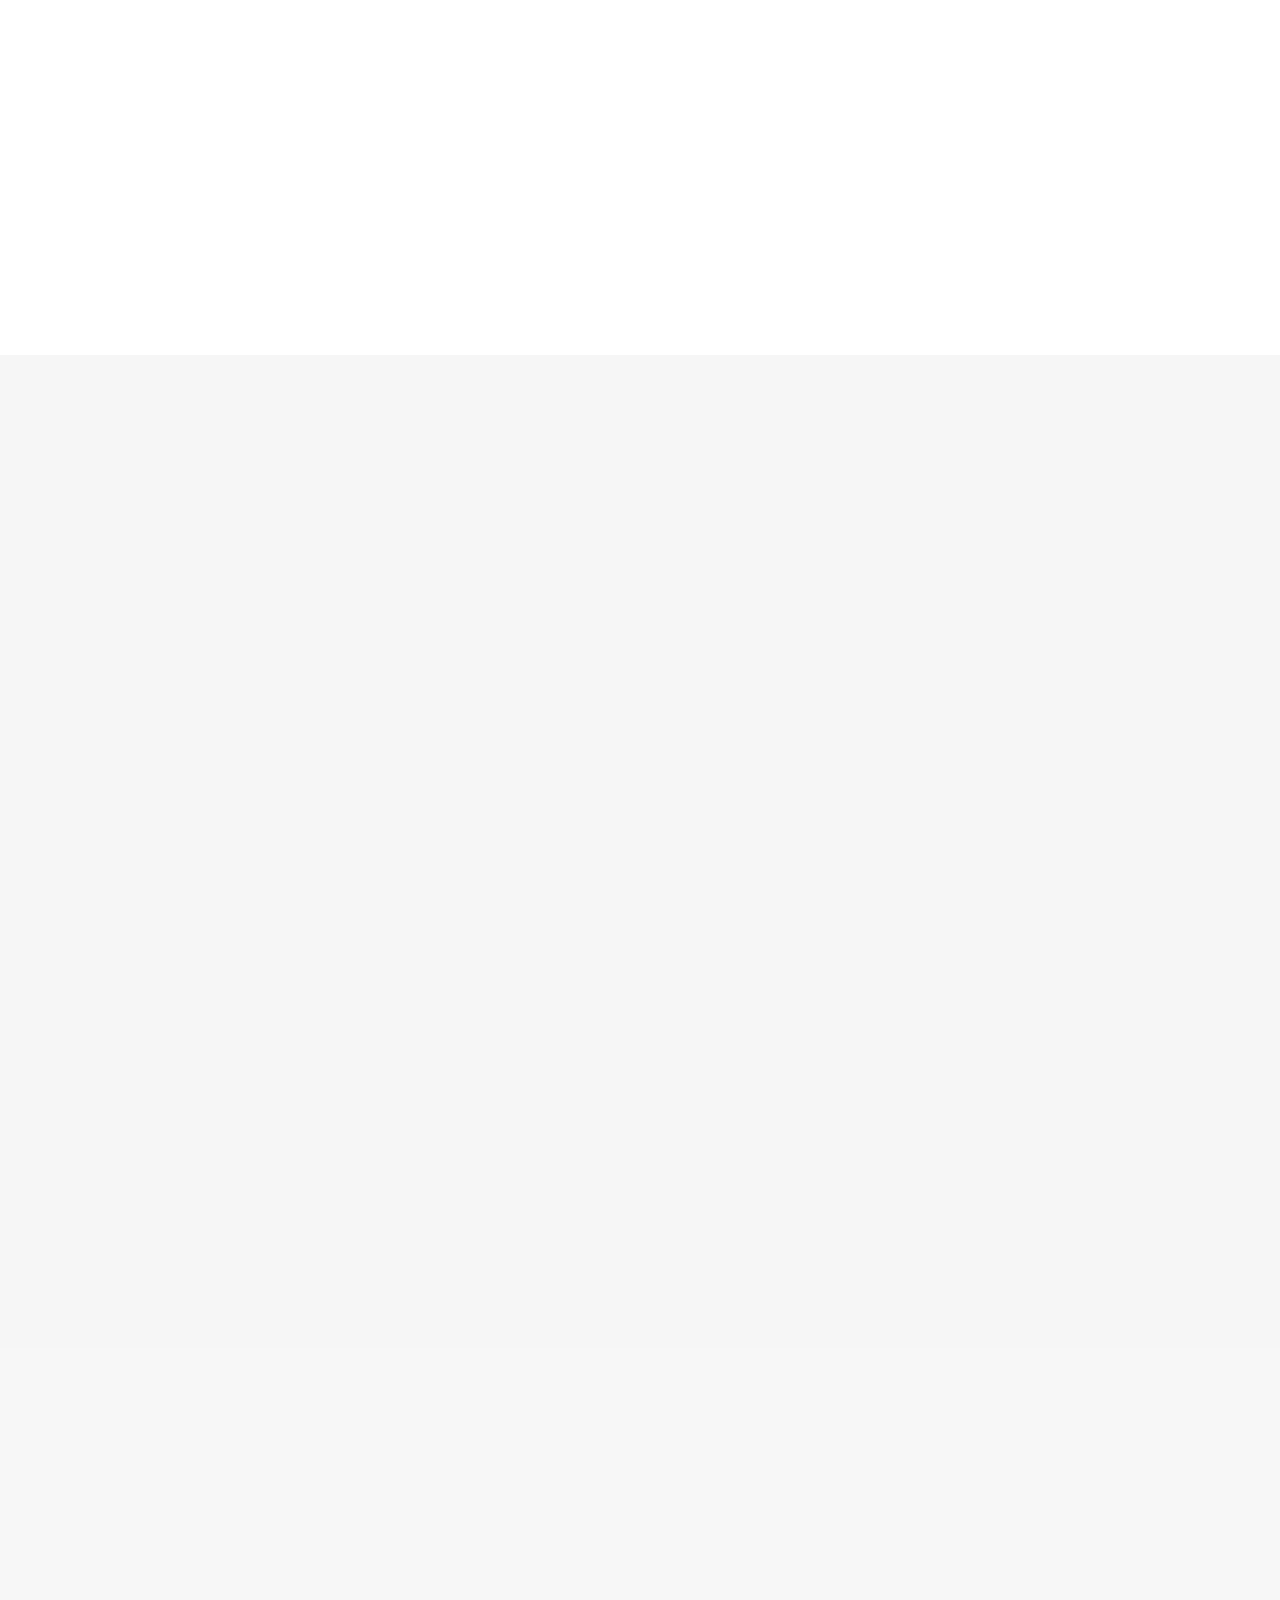
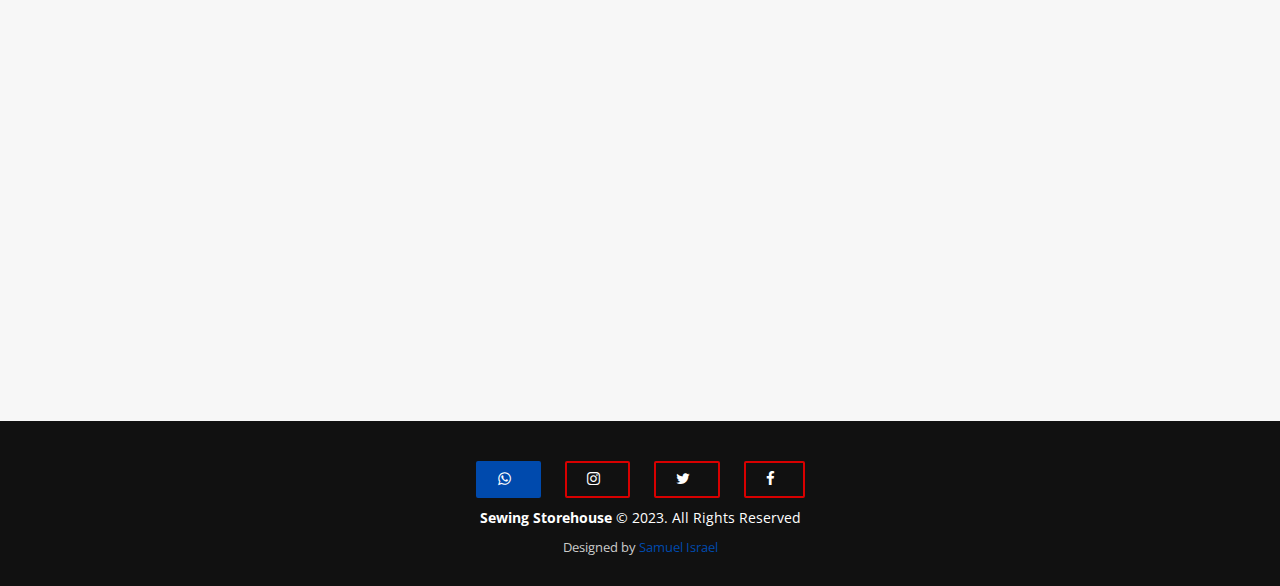
==== commit b88b56a2: "Add files via upload" ====
--- a/index.html
+++ b/index.html
@@ -124,7 +124,7 @@
   About Section
   ============================-->
   <section id="about">
-    <div class="container wow fadeInUp">
+    <div class="container wow fadeIn">
       <div class="row">
         <div class="col-md-12">
           <h3 class="section-title">About Us</h3>
@@ -136,7 +136,7 @@
     <div class="container about-container wow fadeInUp">
       <div class="row">
 
-        <div class="col-lg-6 about-img">
+        <div class="col-md-6 about-img">
           <img src="img/about-img.jpg" alt="">
         </div>
 
@@ -152,6 +152,7 @@
           <p class="about-text">
             At our Sewing Storehouse, we believe that sewing is more than just a hobby. It's a way of life. It's a way to express your unique creative ideas, and to connect with others. We are proud to be a part of The Sewing Community, and we look forward to serving you for many years to come.
           
+        </div>
       </div>
     </div>
   </section>
@@ -160,7 +161,7 @@
   Services Section
   ============================-->
   <section id="services">
-    <div class="container wow fadeInUp">
+    <div class="container wow fadeIn">
       <div class="row">
         <div class="col-md-12">
           <h3 class="section-title">Services</h3>
@@ -188,7 +189,7 @@
         <div class="col-md-4 service-item">
           <div class="service-icon"><i class="fa fa-rocket"></i></div>
           <h4 class="service-title"><a href="">Marketing and branding</a></h4>
-          <p class="service-description">We help your clients develop a strong brand identity and marketing strategy for their Tailoring/Fashion business, including creating a website, social media presence, and advertising campaigns.</p>
+          <p class="service-description">We help our clients develop a strong brand identity and marketing strategy for their Tailoring/Fashion business, including creating a website, social media presence, and advertising campaigns.</p>
         </div>
         <div class="col-md-4 service-item">
           <div class="service-icon"><i class="fa fa-rocket"></i></div>
@@ -208,13 +209,13 @@
   Subscribe Section
   ============================-->
   <section id="subscribe">
-    <div class="container wow fadeInUp">
-      <div class="row">
-        <div class="col-md-8">
+    <div class="container wow fadeIn">
+      <div class="row">
+        <div class="col-md-8 col-sm-6">
           <h3 class="subscribe-title">Follow Us On Instagram</h3>
           <p class="subscribe-text">Follow us on Instagram to keep up with us and get access to the latest Equipment, freebies, product announcements and much more!</p>
         </div>
-        <div class="col-md-4 subscribe-btn-container">
+        <div class="col-md-4 col-sm-6 subscribe-btn-container">
           <a class="subscribe-btn" href="https://www.instagram.com/sewing_storehouse/"><i class="fa fa-instagram"></i>Follow</a>
         </div>
       </div>
@@ -226,143 +227,144 @@
   Shop Section
   ============================-->
   <section id="shop">
-    <div class="container wow fadeInUp">
+    <div class="container wow fadeIn">
       <div class="row">
         <div class="col-md-12">
           <h3 class="section-title">Shop</h3>
           <div class="section-title-divider"></div>
-          <p class="section-description">This is List of some Available Items and Not a comprehensive List </p>
-        </div>
-
-        <div class="col-md-3">
-          <div class="member">
+          <p class="section-description">This is List of some Available Items and Not a comprehensive List. You can send us a DM or call our phone to make an enquiry about any sewing equipment, you wish to get. </p>
+        </div>
+
+        <div class="col-md-3 col-sm-6">
+          <div class="product">
             <div class="pic"><img src="img/products/1.jpg" alt="Butterfly Table-Top"></div>
             <h4>Butterfly Table-Top</h4>
             <span>  ₦75,000</span>
           </div>
         </div>
 
-        <div class="col-md-3">
-          <div class="member">
+        <div class="col-md-3 col-sm-6">
+          <div class="product">
+            <div class="pic"><img src="img/products/3.jpg" alt="Daping/Cover stitch machine"></div>
+            <h4>Daping/Cover stitch machine</h4>
+            <span> ₦260,000</span>
+          </div>
+        </div>
+
+        <div class="col-md-3 col-sm-6">
+          <div class="product">
+            <div class="pic"><img src="img/products/4.jpg" alt="Yamata Post-bed Machine"></div>
+            <h4>Yamata Post-bed Machine</h4>
+            <span>₦270,000</span>
+          </div>
+        </div>
+
+        <div class="col-md-3 col-sm-6">
+          <div class="product">
+            <div class="pic"><img src="img/products/5.jpg" alt="Two lion Industrial Steam Iron"></div>
+            <h4>Two lion Industrial Steam Iron</h4>
+            <span> ₦45,000</span>
+          </div>
+        </div>
+
+        <div class="col-md-3 col-sm-6">
+          <div class="product">
+            <div class="pic"><img src="img/products/6.jpg" alt="Two Lion 3 Thread Weaving Machine"></div>
+            <h4>Two Lion 3 Thread Overlocker</h4>
+            <span>₦200,000</span>
+          </div>
+        </div>
+
+        <div class="col-md-3 col-sm-6">
+          <div class="product">
+            <div class="pic"><img src="img/products/7.jpg" alt="Brother Industrial Sewing Machine"></div>
+            <h4>Brother Industrial Sewing Machine</h4>
+            <span>₦295,000</span>
+          </div>
+        </div>
+
+        <div class="col-md-3 col-sm-6">
+          <div class="product">
+            <div class="pic"><img src="img/products/8.jpg" alt="Brother Industrial Zigzag & Embroidery Sewing Machine"></div>
+            <h4>Brother Industrial Zigzag & Embroidery Sewing Machine</h4>
+            <span>₦280,000</span>
+          </div>
+        </div>
+
+        <div class="col-md-3 col-sm-6">
+          <div class="product">
+            <div class="pic"><img src="img/products/9.jpg" alt="Butterfly Multifunctional Embroidery, Button Hole and straight Sewing Machine - Jd1197lb"></div>
+            <h4>Butterfly Multifunctional Embroidery & Sewing Machine</h4>
+            <span>₦235,000</span>
+          </div>
+        </div>
+
+        <div class="col-md-3 col-sm-6">
+          <div class="product">
+            <div class="pic"><img src="img/products/10.jpg" alt="Emel Industrial Straight Sewing Machine"></div>
+            <h4>Emel Industrial Straight Sewing Machine</h4>
+            <span>₦194,000</span>
+          </div>
+        </div>
+
+        <div class="col-md-3 col-sm-6">
+          <div class="product">
+            <div class="pic"><img src="img/products/11.jpg" alt="Two Lion Direct Drive Industrial Straight Sewing Machine"></div>
+            <h4>Two Lion Direct Drive Industrial Sewing Machine</h4>
+            <span>₦210,000</span>
+          </div>
+        </div>
+
+        <div class="col-md-3 col-sm-6">
+          <div class="product">
+            <div class="pic"><img src="img/products/12.jpg" alt="Butterfly Manual Sewing Machine"></div>
+            <h4>Butterfly Manual Sewing Machine</h4>
+            <span>₦95,000</span>
+          </div>
+        </div>
+
+        <div class="col-md-3 col-sm-6">
+          <div class="product">
+            <div class="pic"><img src="img/products/13.jpg" alt="Singer-Heavy-Duty-4423-Sewing-Machine"></div>
+            <h4>Singer-Heavy-Duty-4423-Sewing-Machine</h4>
+            <span>	₦294,000 </span>
+          </div>
+        </div>
+
+        <div class="col-md-3 col-sm-6">
+          <div class="product">
+            <div class="pic"><img src="img/products/14.jpg" alt="Two Lion Heat Transfer/Stoning Machine"></div>
+            <h4>Two Lion Heat Transfer/Stoning Machine (Size 38)</h4>
+            <span>₦145,000</span>
+          </div>
+        </div>
+
+        <div class="col-md-3 col-sm-6">
+          <div class="product">
+            <div class="pic"><img src="img/products/17.jpg" alt="Two Lion blind hemming machine"></div>
+            <h4>Two Lion blind hemming machine</h4>
+            <span>₦95,000</span>
+          </div>
+        </div>
+
+        <div class="col-md-3 col-sm-6">
+          <div class="product">
+            <div class="pic"><img src="img/products/16.jpg" alt="Manual Weaving Machine"></div>
+            <h4>Manual Weaving Machine</h4>
+            <span>₦60,000</span>
+          </div>
+        </div>
+
+        <!-- <div class="col-md-3 col-sm-6">
+          <div class="product">
             <div class="pic"><img src="img/products/2.jpg" alt="Jukky Manual Sewing Machine"></div>
             <h4>Jukky Manual Sewing Machine</h4>
             <span> ₦84,000 (Includes all Accessories)</span>
           </div>
-        </div>
-
-        <div class="col-md-3">
-          <div class="member">
-            <div class="pic"><img src="img/products/3.jpg" alt="Daping/Cover stitch machine"></div>
-            <h4>Daping/Cover stitch machine</h4>
-            <span> ₦260,000</span>
-          </div>
-        </div>
-
-        <div class="col-md-3">
-          <div class="member">
-            <div class="pic"><img src="img/products/4.jpg" alt="Yamata Post-bed Machine"></div>
-            <h4>Yamata Post-bed Machine</h4>
-            <span>₦270,000</span>
-          </div>
-        </div>
-
-        <div class="col-md-3">
-          <div class="member">
-            <div class="pic"><img src="img/products/5.jpg" alt="Two lion Industrial Steam Iron"></div>
-            <h4>Two lion Industrial Steam Iron</h4>
-            <span> ₦45,000</span>
-          </div>
-        </div>
-
-        <div class="col-md-3">
-          <div class="member">
-            <div class="pic"><img src="img/products/6.jpg" alt="Two Lion 3 Thread Weaving Machine"></div>
-            <h4>Two Lion 3 Thread Overlocker</h4>
-            <span>₦200,000</span>
-          </div>
-        </div>
-
-        <div class="col-md-3">
-          <div class="member">
-            <div class="pic"><img src="img/products/7.jpg" alt="Brother Industrial Sewing Machine"></div>
-            <h4>Brother Industrial Sewing Machine</h4>
-            <span>₦295,000</span>
-          </div>
-        </div>
-
-        <div class="col-md-3">
-          <div class="member">
-            <div class="pic"><img src="img/products/8.jpg" alt="Brother Industrial Zigzag & Embroidery Sewing Machine"></div>
-            <h4>Brother Industrial Zigzag & Embroidery Sewing Machine</h4>
-            <span>₦280,000</span>
-          </div>
-        </div>
-
-        <div class="col-md-3">
-          <div class="member">
-            <div class="pic"><img src="img/products/9.jpg" alt="Butterfly Multifunctional Embroidery, Button Hole and straight Sewing Machine - Jd1197lb"></div>
-            <h4>Butterfly Multifunctional Embroidery & Sewing Machine</h4>
-            <span>₦235,000</span>
-          </div>
-        </div>
-
-        <div class="col-md-3">
-          <div class="member">
-            <div class="pic"><img src="img/products/10.jpg" alt="Emel Industrial Straight Sewing Machine"></div>
-            <h4>Emel Industrial Straight Sewing Machine</h4>
-            <span>₦194,000</span>
-          </div>
-        </div>
-
-        <div class="col-md-3">
-          <div class="member">
-            <div class="pic"><img src="img/products/11.jpg" alt="Two Lion Direct Drive Industrial Straight Sewing Machine"></div>
-            <h4>Two Lion Direct Drive Industrial Sewing Machine</h4>
-            <span>₦210,000</span>
-          </div>
-        </div>
-
-        <div class="col-md-3">
-          <div class="member">
-            <div class="pic"><img src="img/products/12.jpg" alt="Butterfly Manual Sewing Machine"></div>
-            <h4>Butterfly Manual Sewing Machine</h4>
-            <span>₦95,000</span>
-          </div>
-        </div>
-
-        <div class="col-md-3">
-          <div class="member">
-            <div class="pic"><img src="img/products/13.jpg" alt="Singer-Heavy-Duty-4423-Sewing-Machine"></div>
-            <h4>Singer-Heavy-Duty-4423-Sewing-Machine</h4>
-            <span>	₦294,000 </span>
-          </div>
-        </div>
-
-        <div class="col-md-3">
-          <div class="member">
-            <div class="pic"><img src="img/products/14.jpg" alt="Two Lion Heat Transfer/Stoning Machine"></div>
-            <h4>Two Lion Heat Transfer/Stoning Machine (Size 38)</h4>
-            <span>₦145,000</span>
-          </div>
-        </div>
-
-        <div class="col-md-3">
-          <div class="member">
-            <div class="pic"><img src="img/products/17.jpg" alt="Two Lion blind hemming machine"></div>
-            <h4>Two Lion blind hemming machine</h4>
-            <span>₦95,000</span>
-          </div>
-        </div>
-
-        <div class="col-md-3">
-          <div class="member">
-            <div class="pic"><img src="img/products/16.jpg" alt="Manual Weaving Machine"></div>
-            <h4>Manual Weaving Machine</h4>
-            <span>₦60,000</span>
-          </div>
-        </div>
-
-        <div class="col-md-12">
+        </div> -->
+
+    
+        <div class="col-md-12 col-sm-12">
           <h3 class="section-title">All Prices are slightly negotiable</h3>
           <div class="section-title-divider"></div>
           <p class="section-description">Our Online Store is currently under development. Kindly click the button below to manually send in your order </p>
@@ -470,7 +472,7 @@
   Testimonials Section
   ============================-->
   <section id="testimonials">
-    <div class="container wow fadeInUp">
+    <div class="container wow fadeIn">
       <div class="row">
         <div class="col-md-12">
           <h3 class="section-title">Reviews</h3>
@@ -556,28 +558,28 @@
             <div id="errormessage"></div>
             <form action="POST" data-netlify="true" method="post" role="form" class="contactForm">
               <div class="form-group">
-                <input type="text" name="name" class="form-control" id="name" placeholder="Your Name" data-rule="minlen:4" data-msg="Please enter at least 4 chars" />
+                <input type="text" name="name" class="form-control" id="name" placeholder="Your Name" data-rule="minlen:4" data-msg="Kindly enter at Your name" />
                 <div class="validation"></div>
               </div>
               <div class="form-group">
-                <input type="number" class="form-control" name="number" id="number" placeholder="Phone Number" data-rule="number" data-msg="Please enter a valid Phone Number" />
+                <input type="number" class="form-control" name="number" id="number" placeholder="Phone Number" data-rule="minlen:10" data-msg="Kindly enter a valid Phone Number" />
                 <div class="validation"></div>
               </div>
               <!-- <div class="form-group">
-                <input type="text" class="form-control" name="subject" id="subject" placeholder="Subject" data-rule="minlen:4" data-msg="Please enter at least 8 chars of subject" />
+                <input type="text" class="form-control" name="subject" id="subject" placeholder="Subject" data-rule="minlen:4" data-msg="Kindly enter at least 8 chars of subject" />
                 <div class="validation"></div>
               </div> -->
               <div class="form-group">
-                <textarea class="form-control" name="message" rows="5" data-rule="required" data-msg="Please write something for us" placeholder="Message"></textarea>
+                <textarea class="form-control" name="message" rows="5" data-rule="required" data-msg="Kindly write your message to us" placeholder="Message"></textarea>
                 <div class="validation"></div>
               </div>
-              <div class="text-center"><button type="submit" onclick="setTimeout(showPopup, 3000); return false;" >Send Message</button></div>
+              <div class="text-center"><button type="submit" onclick="setTimeout(showPopup, 3000);" >Send Message</button></div>
             </form>
           </div>
         </div>
 
         <!-- style  and script for the popup message -->
-        <style>
+        <!-- <style>
           /* Style for the popup message */
           .popup {
             background-color: #ffffff;;
@@ -630,7 +632,7 @@
            }
         }
         </script>
-
+ -->
       </div>
     </div>
   </section>
@@ -644,8 +646,10 @@
         <div class="col-md-12">
 
           <div class="footer-socials">
-            <a href="wa.link/p0skqy" class="btn-get-started"><i class="fa fa-whatsapp"></i>Whatsapp</a>
-            <a href="#services" class="btn-services"><i class="fa fa-instagram"></i>Instagram</a>
+            <a href="wa.link/p0skqy" class="btn-get-started"><i class="fa fa-whatsapp"></i></a>
+            <a href="instagram.com/sewing_storehouse" class="btn-services"><i class="fa fa-instagram"></i></a>
+            <a href="" class="btn-services"><i class="fa fa-twitter"></i></a>
+            <a href="" class="btn-services"><i class="fa fa-facebook"></i></a>
           </div>
 
           <div class="copyright">
